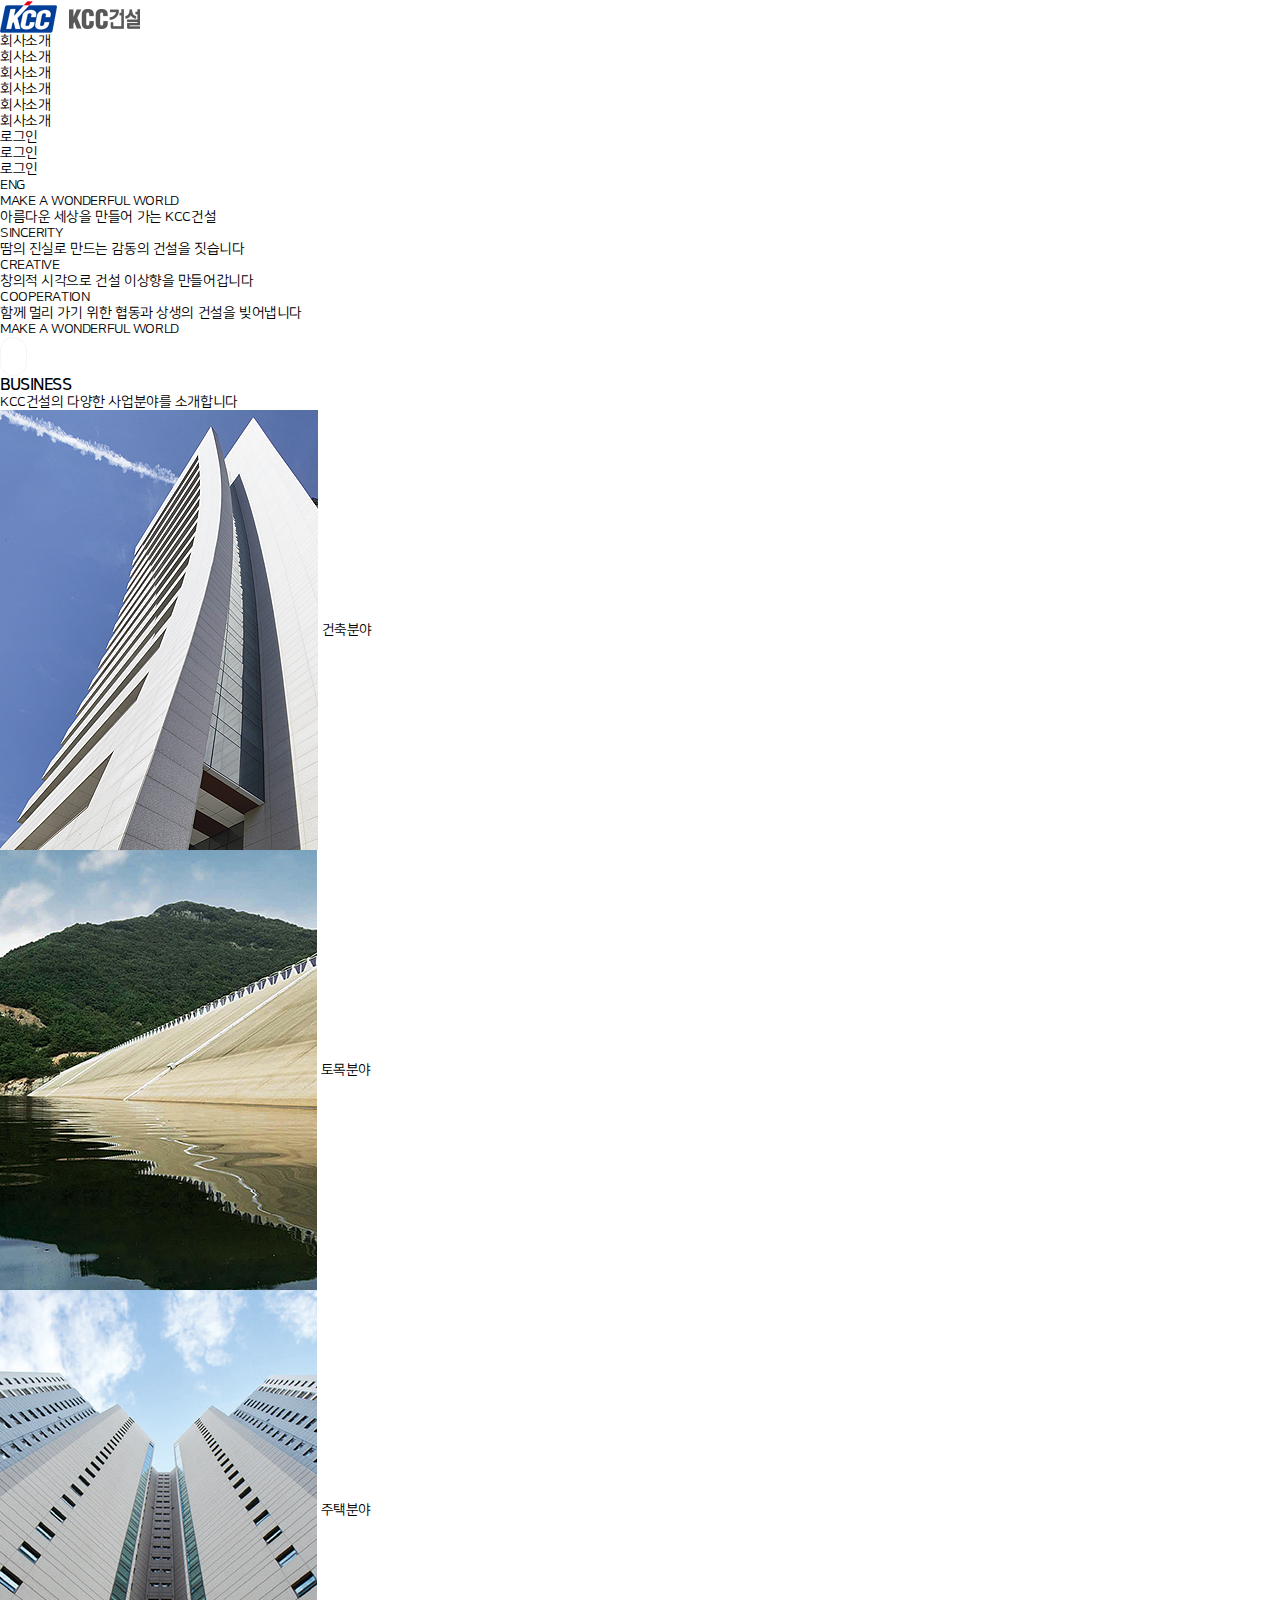
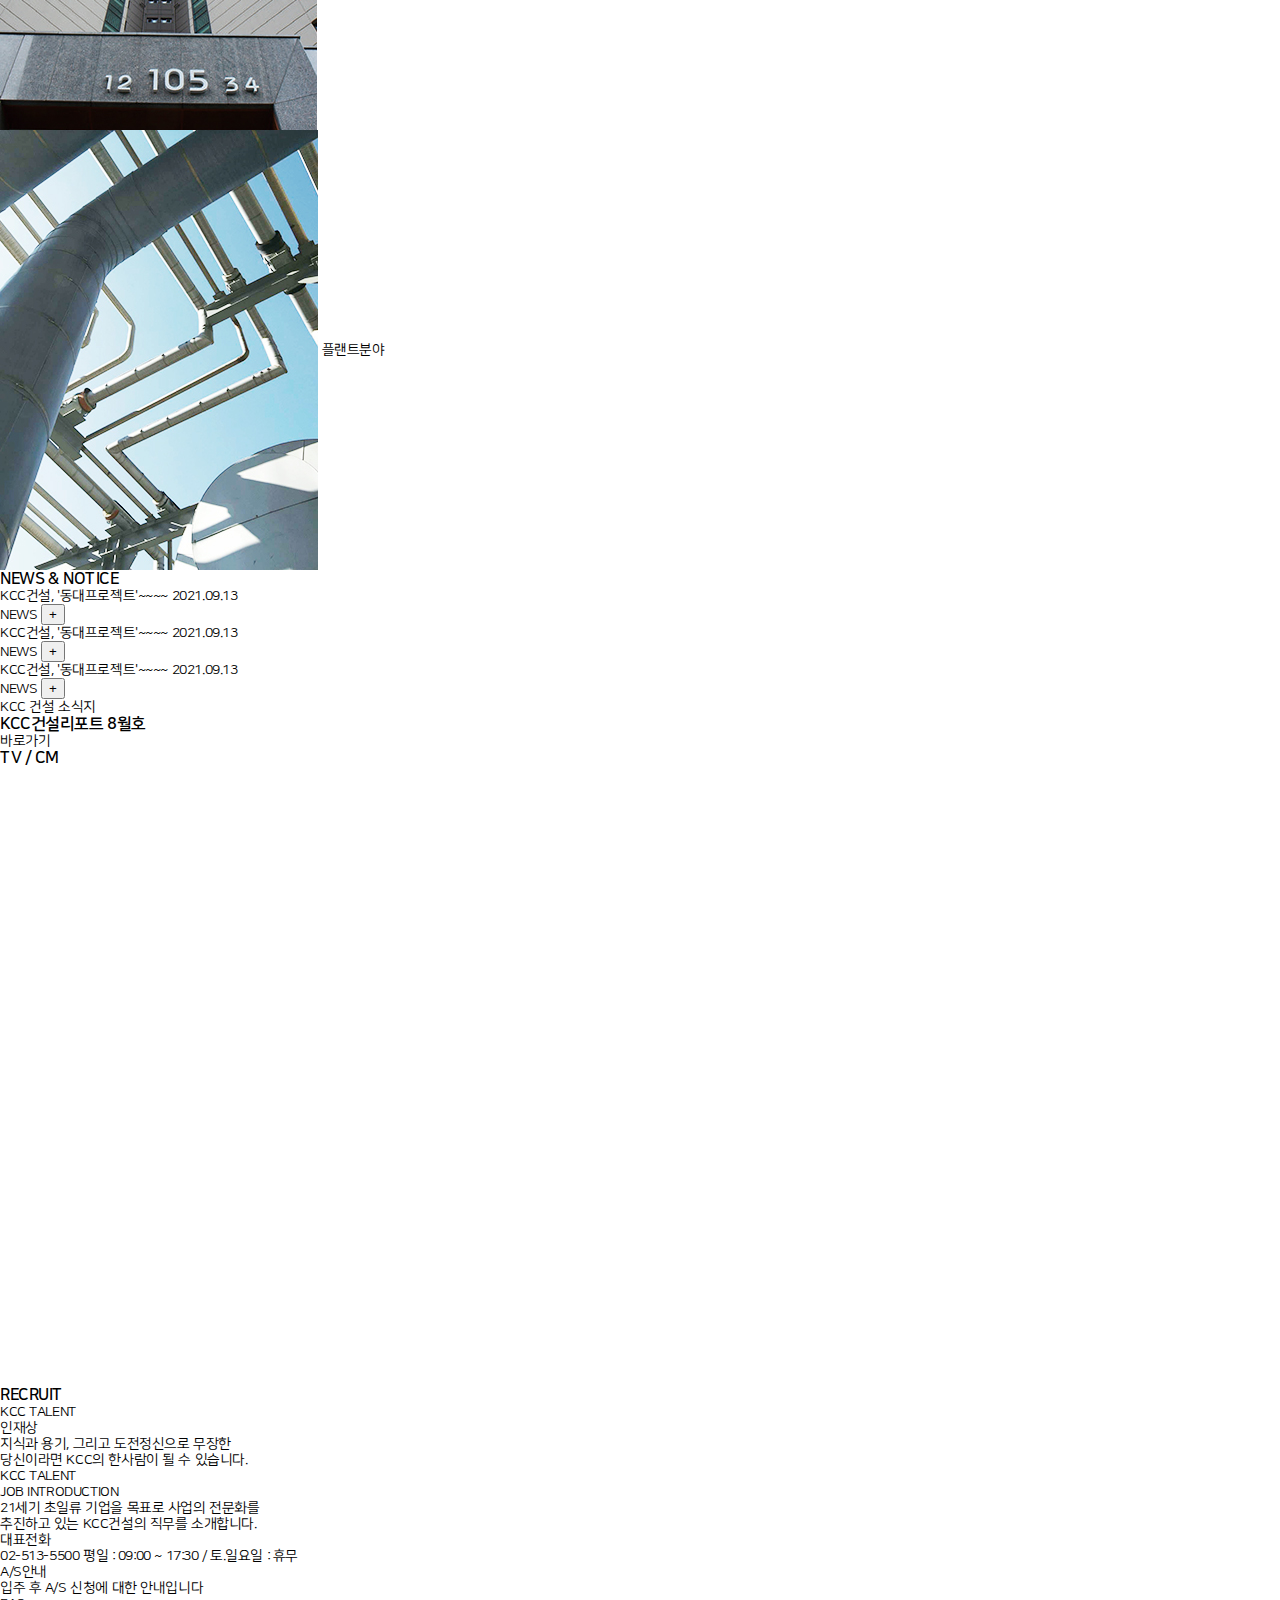
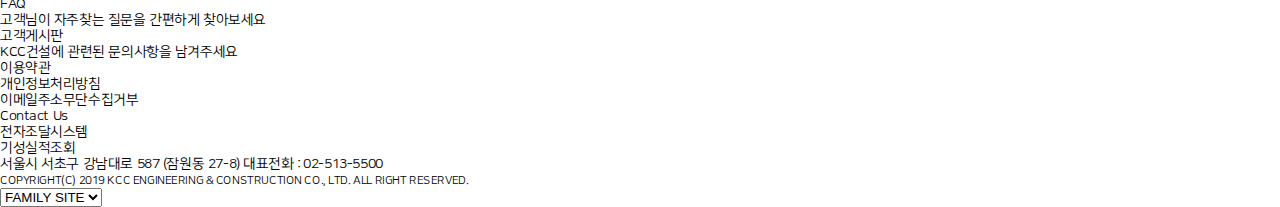
==== kcc/index.html @ a0e93f64 "KCC" ====
<!DOCTYPE html>
<html lang="ko">
  <head>
    <meta charset="utf-8" />
    <meta http-equiv="X-UA-Compatible" content="IE=edge" />
    <meta name="viewport" content="width=device-width, initial-scale=1, viewport-fit=cover" />
    <meta name="apple-mobile-web-app-title" content="KCC건설" />
    <title>KCC건설</title>
    <meta name="description" content="건설 전문업체, 건축, 토목, 아파트, 주택 시공, SOC, 스위첸 분양 안내." />
    <link rel="shortcut icon" type="image/x-icon" href="./favicon.ico" />
    <link rel="stylesheet" href="fa/css/all.min.css" />
    <link rel="stylesheet" href="css/web-font.css" />
    <link rel="stylesheet" href="css/style-pc.css" media="screen and (min-width: 850.1px)" />
    <link rel="stylesheet" href="css/style-m.css" media="screen and (max-width: 850.0px)" />
    <script src="js/jquery-3.6.0.min.js"></script>
    <script src="js/dino-common.js"></script>
  </head>
  <body class="main">
   <div id="wrapper">
     <a href="#main" class="skip-nav">본문 바로가기</a>

     <!-- HEADER -->
     <header id="header">
       <h1>
         <a href="javascript:void(0)">
           <img src="./img/logo.png" alt="KCC건설" />
           <img src="./img/logo-white.png" alt="KCC건설" />
          </a>
        </h1>

        <!-- NAV -->
        <nav>
          <h2 class="ir-hidden">메인메뉴</h2>
          <ul class="main-manu">
            <li><a href="javascript:void(0)">회사소개</a></li>
            <li><a href="javascript:void(0)">회사소개</a></li>
            <li><a href="javascript:void(0)">회사소개</a></li>
            <li><a href="javascript:void(0)">회사소개</a></li>
            <li><a href="javascript:void(0)">회사소개</a></li>
            <li><a href="javascript:void(0)">회사소개</a></li>
          </ul>
        </nav>

        <h2 class="ir-hidden">서브메뉴</h2>
        <ul class="sub-menu">
          <li><a href="javascript:void(0)">로그인</a></li>
          <li><a href="javascript:void(0)">로그인</a></li>
          <li><a href="javascript:void(0)">로그인</a></li>
          <li class="eng"><a href="javascript:void(0)">ENG</a></li>
        </ul>
     </header>

     <!-- MAIN -->
     <main id="main">

      <section id="banner">
        <h2 class="ir-hidden">배너영역</h2>

          <div class="swiper-container">
            <div class="swiper-wrapper">
              <div class="swiper-slide">
                <div class="inner">
                  <div class="banner__title">MAKE A WONDERFUL WORLD</div>
                  <p class="banner__description">아름다운 세상을 만들어 가는
                    KCC건설</p>
                </div>
              </div>
              <div class="swiper-slide">
                <div class="inner">
                  <div class="banner__title">SINCERITY</div>
                  <p class="banner__description">땀의 진실로 만드는
                    감동의 건설을 짓습니다
                    </p>
                </div>
              </div>
              <div class="swiper-slide">
                <div class="inner">
                  <div class="banner__title">CREATIVE</div>
                  <p class="banner__description">창의적 시각으로
                    건설 이상향을 만들어갑니다
                    </p>
                </div>
              </div>
              <div class="swiper-slide">
                <div class="inner">
                  <div class="banner__title">COOPERATION</div>
                  <p class="banner__description">함께 멀리 가기 위한
                    협동과 상생의 건설을 빚어냅니다</p>
                </div>
              </div>
            </div>
          </div>

          <div class="controls">
            <div class="banner__title">MAKE A WONDERFUL WORLD</div>
            <div class="scroll">
              <img src="./img/icon-scroll.png" alt="scroll" />
            </div>
            <div class="prev"></div>
            <div class="pause"></div>
            <div class="next"></div>
            <div class="pagenation"></div>
          </div>
      </section>

      <!-- BUSINESS -->
      <section id="business">
        <h2 class="ir-hidden">사업분야 안내</h2>
        <div class="inner">

          <h3 class="title">BUSINESS</h3>
          <p class="description">KCC건설의 다양한 사업분야를 소개합니다</p>

          <ul class="business__menu">
            <li>
              <a href="javascript:void(0)"></a>
              <img src="./img/main-business-01.jpg" alt="" />
              <span>건축분야</span>
            </li>
            <li>
              <a href="javascript:void(0)"></a>
              <img src="./img/main-business-02.jpg" alt="" />
              <span>토목분야</span>
            </li>
            <li>
              <a href="javascript:void(0)"></a>
              <img src="./img/main-business-03.jpg" alt="" />
              <span>주택분야</span>
            </li>
            <li>
              <a href="javascript:void(0)"></a>
              <img src="./img/main-business-04.jpg" alt="" />
              <span>플랜트분야</span>
            </li>
          </ul>

        </div>
      </section>

      <!-- NOTICE -->
      <section id="notice">
        <h2 class="ir-hidden">공지사항</h2>
        <div class="inner">

          <h3 class="title">NEWS &amp; NOTICE</h3>
          <ul>
            <li>
              <a href="javascript:void(0)">
                <div class="left">
                  KCC건설, '동대프로젝트'~~~~
                  <span class="date">2021.09.13</span>
                </div>
                <div class="right">
                  <span>NEWS</span>
                  <button>+</button>
                </div>
              </a>
            </li>
            <li>
              <a href="javascript:void(0)">
                <div class="left">
                  KCC건설, '동대프로젝트'~~~~
                  <span class="date">2021.09.13</span>
                </div>
                <div class="right">
                  <span>NEWS</span>
                  <button>+</button>
                </div>
              </a>
            </li>
            <li>
              <a href="javascript:void(0)">
                <div class="left">
                  KCC건설, '동대프로젝트'~~~~
                  <span class="date">2021.09.13</span>
                </div>
                <div class="right">
                  <span>NEWS</span>
                  <button>+</button>
                </div>
              </a>
            </li>
          </ul>

        </div>
      </section>

      <!-- NEWSLETTER -->
      <section id="news-letter">
        <h2 class="ir-hidden">KCC건설 소식지</h2>
        <div class="inner">

          <div class="mark">KCC 건설 소식지</div>
          <h3 class="title">KCC건설리포트 8월호</h3>
          <a href="javascript:void(0)" class="btn">바로가기</a>

        </div>
      </section>

      <!-- YOUTUBE PLAYER -->
      <section id="youtube">
        <h2 class="ir-hidden">유투브 재생영역</h2>
        <div class="inner">

          <h3 class="title">TV / CM</h3>
          <div class="youtube__area">
            <iframe width="1150" height="615" src="https://www.youtube.com/embed/GQyYgEDKV5U" title="YouTube video player" frameborder="0" allow="accelerometer; autoplay; clipboard-write; encrypted-media; gyroscope; picture-in-picture" allowfullscreen></iframe>
          </div>
          
        </div>
      </section>

      <!-- RECRUIT -->
      <section id="recruit">
        <h2 class="ir-hidden">채용정보</h2>
        <div class="inner">

          <h3 class="title">RECRUIT</h3>
          <div class="talent">
            <div class="text-group">
              <div class="mark">
                KCC TALENT
              </div>
              <div class="title">
                <em>인재상</em>
              </div>
              <p class="description">
                지식과 용기, 그리고 도전정신으로 무장한<br />
                당신이라면 KCC의 한사람이 될 수 있습니다.
              </p>
            </div>
          </div>
          <div class="job-introdction">
            <div class="text-group">
              <div class="mark">
                KCC TALENT
              </div>
              <div class="title">
                <em>JOB INTRODUCTION</em>
              </div>
              <p class="직무소개">
                21세기 초일류 기업을 목표로 사업의 전문화를<br />
                추진하고 있는 KCC건설의 직무를 소개합니다.
              </p>
            </div>
          </div>

        </div>
      </section>

      <!-- INFO -->
      <section id="info">
        <h2 class="ir-hidden">KCC 정보</h2>
        <div class="inner">

          <ul class="info-menu">
            <li>
              <a href="javascript:void(0)">
                <div class="left">
                 <span>대표전화</span>
                </div>
                <div class="right">
                  <span><em>02-513-5500</em></span>
                  <span>평일 : 09:00 ~ 17:30 / 토.일요일 : 휴무</span>
                </div>
              </a>
            </li>
            <li>
              <a href="javascript:void(0)">
                <div class="left">
                 <span>A/S안내</span>
                </div>
                <div class="right">
                  <span>입주 후 A/S 신청에 대한 안내입니다</span>
                </div>
              </a>
            </li>
            <li>
              <a href="javascript:void(0)">
                <div class="left">
                 <span>FAQ</span>
                </div>
                <div class="right">
                  <span>고객님이 자주찾는 질문을 간편하게 찾아보세요</span>
                </div>
              </a>
            </li>
            <li>
              <a href="javascript:void(0)">
                <div class="left">
                 <span>고객게시판</span>
                </div>
                <div class="right">
                  <span>KCC건설에 관련된 문의사항을 남겨주세요</span>
                </div>
              </a>
            </li>
          </ul>
          
        </div>
      </section>
     </main>

     <!-- FOOTER -->
     <footer id="footer">
       <div class="inner">
         <ul class="footer-menu">
           <li><a href="javascript:void(0)">이용약관</a></li>
           <li><a href="javascript:void(0)">개인정보처리방침</a></li>
           <li><a href="javascript:void(0)">이메일주소무단수집거부</a></li>
           <li><a href="javascript:void(0)">Contact Us</a></li>
           <li><a href="javascript:void(0)">전자조달시스템</a></li>
           <li><a href="javascript:void(0)">기성실적조회</a></li>
         </ul>
         <address>서울시 서초구 강남대로 587 (잠원동 27-8) 대표전화 : 02-513-5500</address>
         <p class="copyright">
           <small>COPYRIGHT(C) 2019 KCC ENGINEERING & CONSTRUCTION CO., LTD. ALL RIGHT RESERVED.</small>
         </p>

         <select>
           <option selected>FAMILY SITE</option>
           <option>스위첸</option>
           <option>KCC</option>
         </select>
       </div>
     </footer>
   </div>




     <!-- #wrapper -->

<script>
'use strict';







</script>
  </body>
</html>
---- kcc/css/web-font.css ----
@charset "utf-8";

@font-face {
  font-family: 'NanumSquare';
  font-weight: 300;
  src: url(../font/NanumSquareL.woff) format('woff'),
       url(../font/NanumSquareL.ttf) format('truetype');
}

@font-face {
  font-family: 'NanumSquare';
  font-weight: 400;
  src: url(../font/NanumSquareR.woff) format('woff'),
       url(../font/NanumSquareR.ttf) format('truetype');
}

@font-face {
font-family: 'NanumSquare';
font-weight: 700;
src: url(../font/NanumSquareB.woff) format('woff'),
     url(../font/NanumSquareB.ttf) format('truetype');
}

@font-face {
font-family: 'NanumSquare';
font-weight: 800;
src: url(../font/NanumSquareEB.woff) format('woff'),
     url(../font/NanumSquareEB.ttf) format('truetype');
}
---- kcc/css/style-pc.css ----
@charset "utf-8";

/* reset */
html {-webkit-text-size-adjust: none; text-size-adjust: none;}
body {margin: 0;}
h1, h2, h3, h4, h5, h6, ul, ol, li, dl, dt, dd, p {margin: 0; padding: 0;}
h1, h2, h3, h4, h5, h6 {font-weight: 700;}
a {color: inherit; text-decoration: inherit;}
li {list-style: none;}
img {vertical-align: middle; max-width: 100%;}
address, em, i, cite {font-style: normal;}
table {border-collapse: collapse;}
table caption {overflow: hidden; width: 0; height: 0;}
i[class^="fa"] {position: relative; display: inline-block; vertical-align: middle; overflow: hidden;}
i[class^="fa"] span {position: absolute; left: -9999px;}
.ir-hidden {position: absolute; left: -9999px;}
.mobile {display: none !important;}
br.only-m {content: '';}
br.only-m::after {content: '\00a0';}


/* common */
body {
  font-family: 'NanumSquare', sans-serif;
  font-size: 14px;
  letter-spacing: -0.03em;
  color: #000;
}

#wrapper {}

.skip-nav {
  position: fixed;
  left: 0;
  top: -40px;
  width: 100%;
  line-height: 40px;
  text-align: center;
  background-color: rgba(0, 0, 0, .6);
  color: #fff;
  font-size: 16px;
  z-index: 9;
  transition: top .3s;
}

.skip-nav:focus {
  top: 0;
}




/* animation keyframes */
/*
@keyframes show-up {
  0% {transform: translate(0, 50px); opacity: 0;}
  100% {transform: translate(0, 0); opacity: 1;}
}
@keyframes btn-effect-right {
  0% {transform: translate(0, 0);}
  100% {transform: translate(5px, 0);}
}

#main-faq a.more:hover i {animation: btn-effect-right 0.3s ease 0s infinite alternate forwards;}
*/
---- kcc/css/style-m.css ----
@charset "utf-8";

/* reset */
html {-webkit-text-size-adjust: none; text-size-adjust: none;}
body {margin: 0;}
h1, h2, h3, h4, h5, h6, ul, ol, li, dl, dt, dd, p {margin: 0; padding: 0;}
h1, h2, h3, h4, h5, h6 {font-weight: 700;}
a {color: inherit; text-decoration: inherit;}
li {list-style: none;}
img {vertical-align: middle; max-width: 100%;}
address, em, i, cite {font-style: normal;}
table {border-collapse: collapse;}
table caption {overflow: hidden; width: 0; height: 0;}
i[class^="fa"] {position: relative; display: inline-block; vertical-align: middle; overflow: hidden;}
i[class^="fa"] span {position: absolute; left: -9999px;}
.ir-hidden {position: absolute; left: -9999px;}
.pc {display: none !important;}
br.only-pc {content: '';}
br.only-pc::after {content: '\00a0';}


/* common */
body {font-family: 'NanumSquare', sans-serif; font-size: 14px; color: #333333; background: #ffffff;}














/* animation keyframes */
/*
@keyframes show-up {
  0% {transform: translate(0, 50px); opacity: 0;}
  100% {transform: translate(0, 0); opacity: 1;}
}
@keyframes show-up2 {
  0% {transform: translate(-50%, 50px); opacity: 0;}
  100% {transform: translate(-50%, 0); opacity: 1;}
}
@keyframes btn-effect-right {
  0% {transform: translate(0, 0);}
  100% {transform: translate(5px, 0);}
}

#main-visual ul.slide li.on em {animation: show-up 1.5s ease-out 1s 1 normal forwards;}
*/
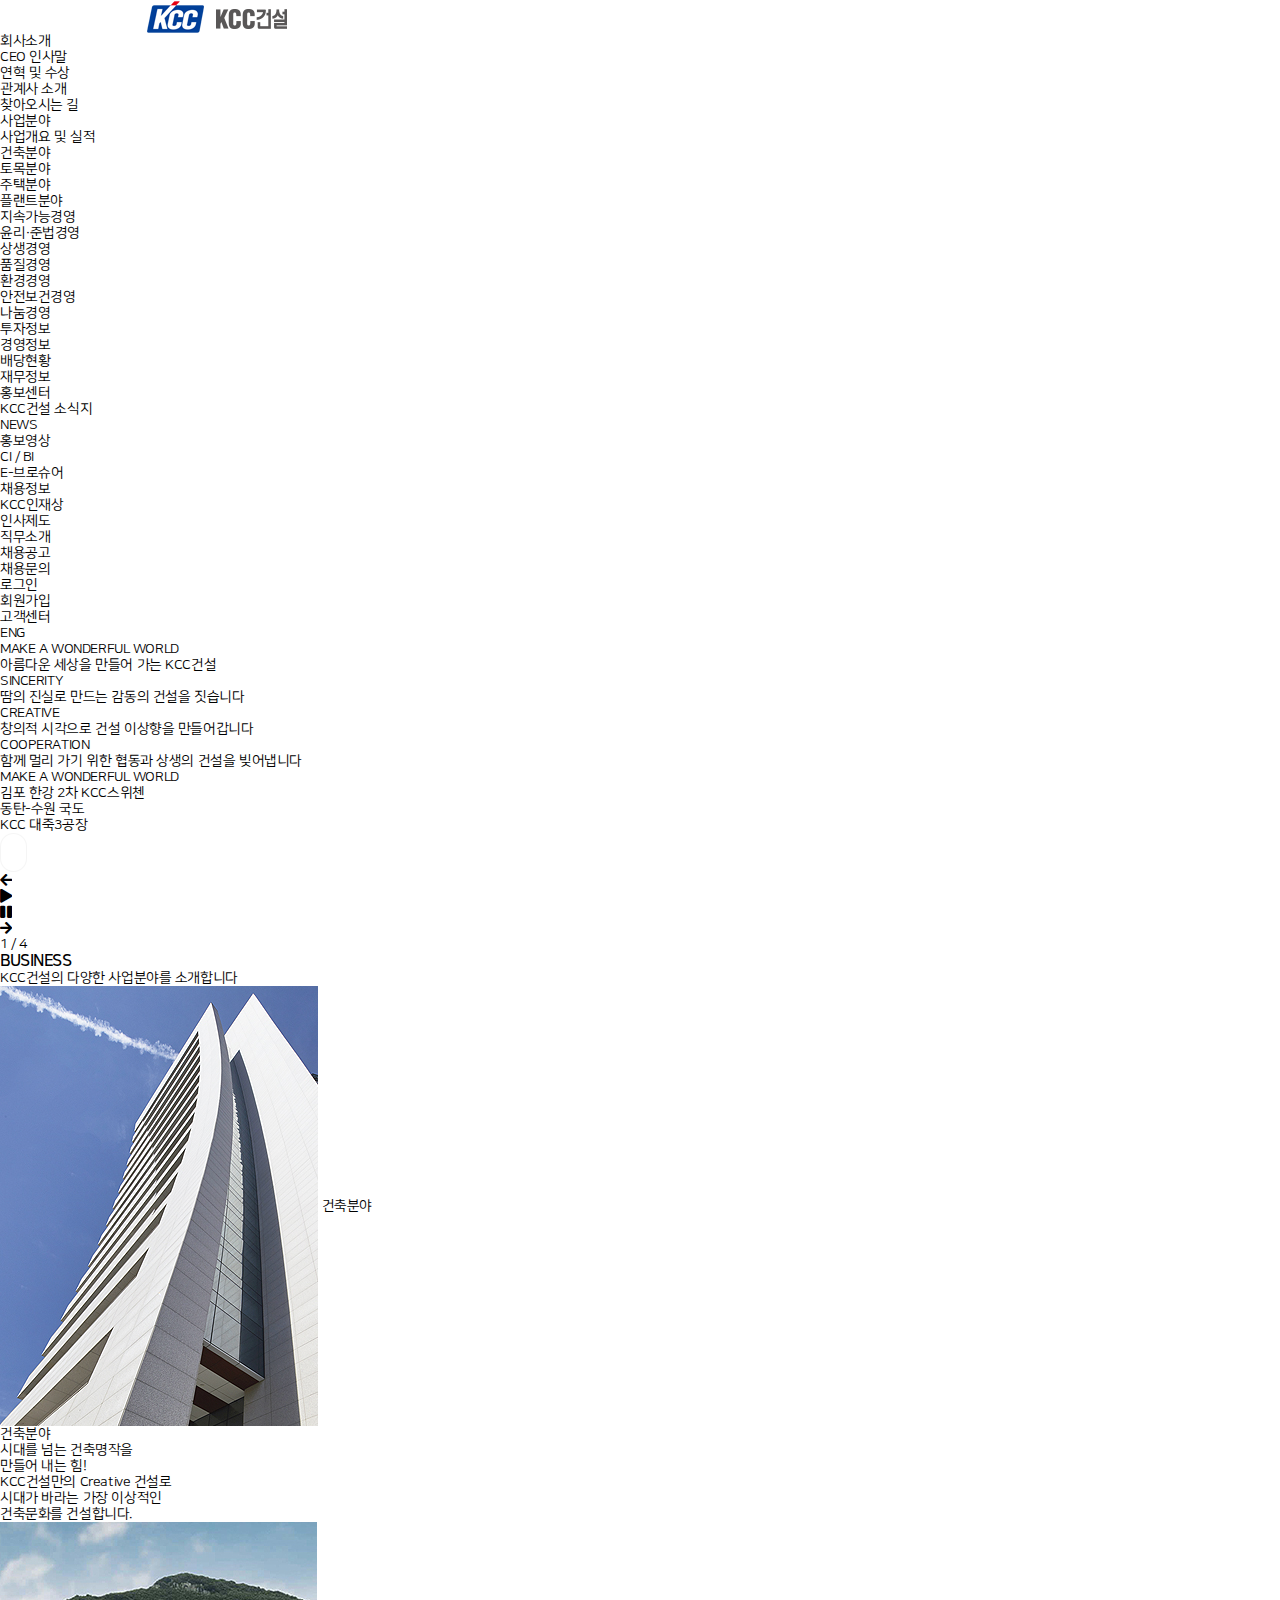
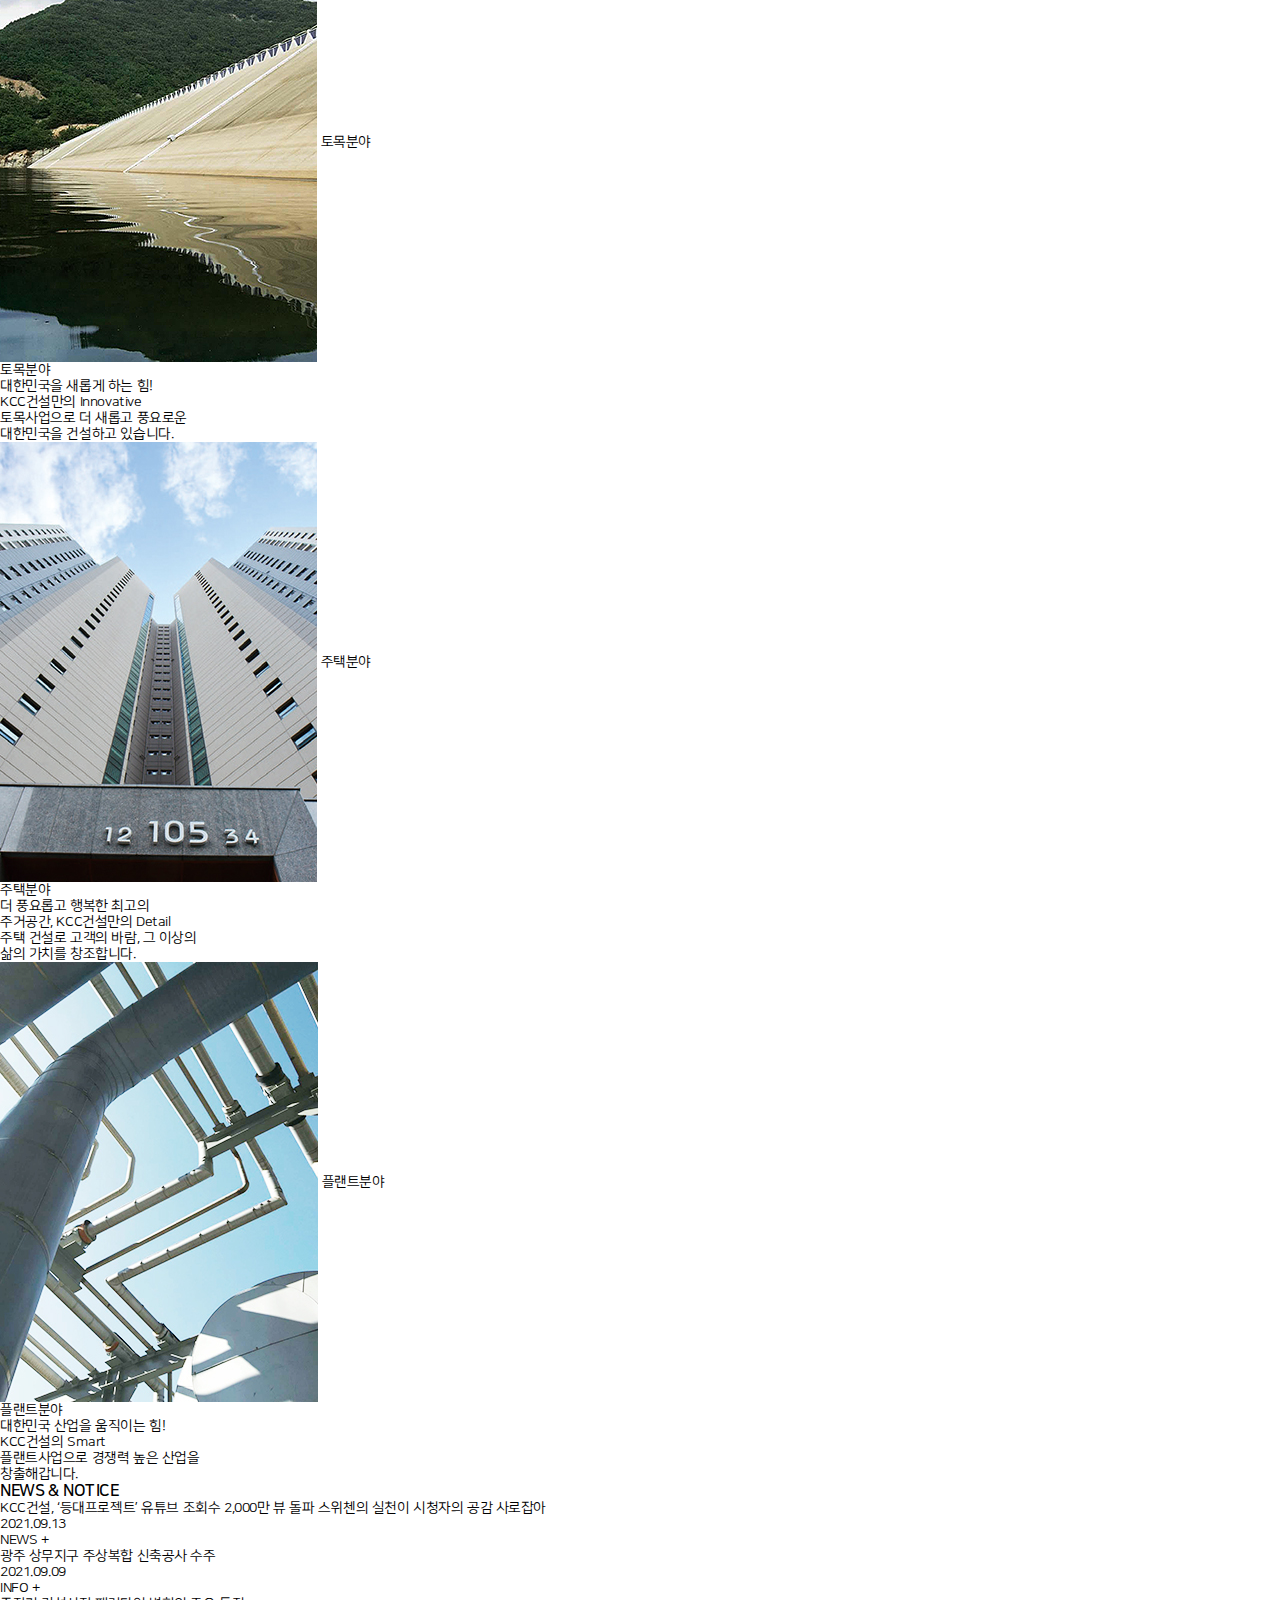
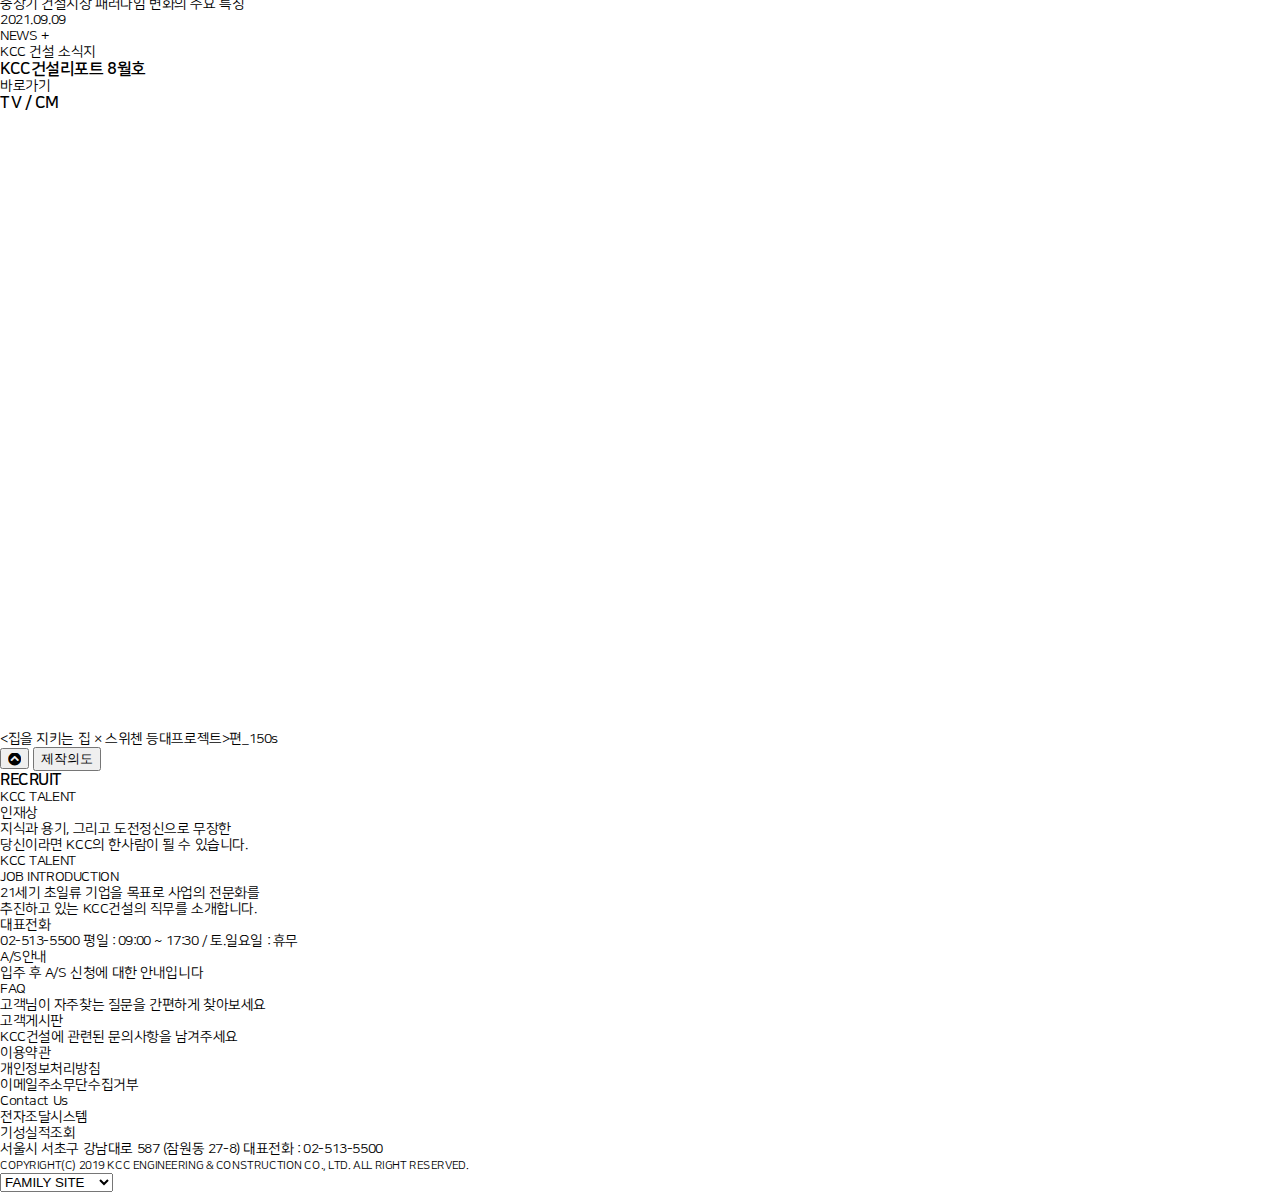
==== commit 42f8d0a6: "HTML" ====
--- a/kcc/index.html
+++ b/kcc/index.html
@@ -23,29 +23,81 @@
      <header id="header">
        <h1>
          <a href="javascript:void(0)">
+          <img src="./img/logo-white.png" alt="KCC건설" />
            <img src="./img/logo.png" alt="KCC건설" />
-           <img src="./img/logo-white.png" alt="KCC건설" />
           </a>
         </h1>
 
         <!-- NAV -->
         <nav>
           <h2 class="ir-hidden">메인메뉴</h2>
-          <ul class="main-manu">
-            <li><a href="javascript:void(0)">회사소개</a></li>
-            <li><a href="javascript:void(0)">회사소개</a></li>
-            <li><a href="javascript:void(0)">회사소개</a></li>
-            <li><a href="javascript:void(0)">회사소개</a></li>
-            <li><a href="javascript:void(0)">회사소개</a></li>
-            <li><a href="javascript:void(0)">회사소개</a></li>
+          <ul class="main-menu">
+            <li>
+              <a href="javascript:void(0)">회사소개</a>
+              <ul>
+                <li><a href="javascript:void(0)">CEO 인사말</a></li>
+                <li><a href="javascript:void(0)">연혁 및 수상</a></li>
+                <li><a href="javascript:void(0)">관계사 소개</a></li>
+                <li><a href="javascript:void(0)">찾아오시는 길</a></li>
+              </ul>
+            </li>
+            <li>
+              <a href="javascript:void(0)">사업분야</a>
+            <ul>
+              <li><a href="javascript:void(0)">사업개요 및 실적</a></li>
+              <li><a href="javascript:void(0)">건축분야</a></li>
+              <li><a href="javascript:void(0)">토목분야</a></li>
+              <li><a href="javascript:void(0)">주택분야</a></li>
+              <li><a href="javascript:void(0)">플랜트분야</a></li>
+            </ul>
+            </li>
+            <li>
+              <a href="javascript:void(0)">지속가능경영</a>
+              <ul>
+                <li><a href="javascript:void(0)">윤리·준법경영</a></li>
+                <li><a href="javascript:void(0)">상생경영</a></li>
+                <li><a href="javascript:void(0)">품질경영</a></li>
+                <li><a href="javascript:void(0)">환경경영</a></li>
+                <li><a href="javascript:void(0)">안전보건경영</a></li>
+                <li><a href="javascript:void(0)">나눔경영</a></li>
+              </ul>
+            </li>
+            <li>
+              <a href="javascript:void(0)">투자정보</a>
+            <ul>
+              <li><a href="javascript:void(0)">경영정보</a></li>
+              <li><a href="javascript:void(0)">배당현황</a></li>
+              <li><a href="javascript:void(0)">재무정보</a></li>
+            </ul>
+            </li>
+            <li>
+              <a href="javascript:void(0)">홍보센터</a>
+              <ul>
+                <li><a href="javascript:void(0)">KCC건설 소식지</a></li>
+                <li><a href="javascript:void(0)">NEWS</a></li>
+                <li><a href="javascript:void(0)">홍보영상</a></li>
+                <li><a href="javascript:void(0)">CI / BI</a></li>
+                <li><a href="javascript:void(0)">E-브로슈어</a></li>
+              </ul>
+            </li>
+            <li>
+              <a href="javascript:void(0)">채용정보</a>
+              <ul>
+                <li><a href="javascript:void(0)">KCC인재상</a></li>
+                <li><a href="javascript:void(0)">인사제도</a></li>
+                <li><a href="javascript:void(0)">직무소개</a></li>
+                <li><a href="javascript:void(0)">채용공고</a></li>
+                <li><a href="javascript:void(0)">채용문의</a></li>
+              </ul>
+            </li>
           </ul>
         </nav>
 
         <h2 class="ir-hidden">서브메뉴</h2>
         <ul class="sub-menu">
           <li><a href="javascript:void(0)">로그인</a></li>
-          <li><a href="javascript:void(0)">로그인</a></li>
-          <li><a href="javascript:void(0)">로그인</a></li>
+          <li><a href="javascript:void(0)">회원가입</a></li>
+          <li><a href="javascript:void(0)">고객센터</a></li>
           <li class="eng"><a href="javascript:void(0)">ENG</a></li>
         </ul>
      </header>
@@ -54,7 +106,7 @@
      <main id="main">
 
       <section id="banner">
-        <h2 class="ir-hidden">배너영역</h2>
+        <h2 class="ir-hidden">KCC 슬로건</h2>
 
           <div class="swiper-container">
             <div class="swiper-wrapper">
@@ -92,14 +144,30 @@
           </div>
 
           <div class="controls">
-            <div class="banner__title">MAKE A WONDERFUL WORLD</div>
-            <div class="scroll">
-              <img src="./img/icon-scroll.png" alt="scroll" />
-            </div>
-            <div class="prev"></div>
-            <div class="pause"></div>
-            <div class="next"></div>
-            <div class="pagenation"></div>
+            <ul class="banner__title">
+              <li class="active">MAKE A WONDERFUL WORLD</li>
+              <li>김포 한강 2차 KCC스위첸</li>
+              <li>동탄-수원 국도</li>
+              <li>KCC 대죽3공장</li>
+            </ul>
+            <a href="javascript:void(0)" class="scroll">
+              <img src="./img/icon-scroll.png" alt="Scroll Down" />
+            </a>
+            <div class="prev">
+              <i class="fas fa-arrow-left"><span>이전</span></i>
+            </div>
+            <div class="play">
+              <i class="fas fa-play"><span>시작</span></i>
+            </div>
+            <div class="pause">
+              <i class="fas fa-pause"><span>정지</span></i>
+            </div>
+            <div class="next">
+              <i class="fas fa-arrow-right"><span>다음</span></i>
+            </div>
+            <div class="pagenation">
+              <em>1</em> / <span>4</span>
+            </div>
           </div>
       </section>
 
@@ -115,22 +183,46 @@
             <li>
               <a href="javascript:void(0)"></a>
               <img src="./img/main-business-01.jpg" alt="" />
-              <span>건축분야</span>
+              <em>건축분야</em>
+              <div class="contents">
+                <div class="contents__title">건축분야</div>
+                <p class="contents__description">
+                  시대를 넘는 건축명작을<br />만들어 내는 힘!<br />KCC건설만의 Creative 건설로<br />시대가 바라는 가장 이상적인<br />건축문화를 건설합니다.
+                </p>
+              </div>
             </li>
             <li>
               <a href="javascript:void(0)"></a>
               <img src="./img/main-business-02.jpg" alt="" />
-              <span>토목분야</span>
+              <em>토목분야</em>
+              <div class="contents">
+                <div class="contents__title">토목분야</div>
+                <p class="contents__description">
+                  대한민국을 새롭게 하는 힘!<br />KCC건설만의 Innovative<br />토목사업으로 더 새롭고 풍요로운<br />대한민국을 건설하고 있습니다.
+                </p>
+              </div>
             </li>
             <li>
               <a href="javascript:void(0)"></a>
               <img src="./img/main-business-03.jpg" alt="" />
-              <span>주택분야</span>
+              <em>주택분야</em>
+              <div class="contents">
+                <div class="contents__title">주택분야</div>
+                <p class="contents__description">
+                  더 풍요롭고 행복한 최고의<br />주거공간, KCC건설만의 Detail<br />주택 건설로 고객의 바람, 그 이상의<br />삶의 가치를 창조합니다.
+                </p>
+              </div>
             </li>
             <li>
               <a href="javascript:void(0)"></a>
               <img src="./img/main-business-04.jpg" alt="" />
-              <span>플랜트분야</span>
+              <em>플랜트분야</em>
+              <div class="contents">
+                <div class="contents__title">플랜트분야</div>
+                <p class="contents__description">
+                  대한민국 산업을 움직이는 힘!<br />KCC건설의 Smart<br />플랜트사업으로 경쟁력 높은 산업을<br />창출해갑니다.
+                </p>
+              </div>
             </li>
           </ul>
 
@@ -143,40 +235,46 @@
         <div class="inner">
 
           <h3 class="title">NEWS &amp; NOTICE</h3>
-          <ul>
-            <li>
-              <a href="javascript:void(0)">
-                <div class="left">
-                  KCC건설, '동대프로젝트'~~~~
+          <ul class="notice__menu">
+            <li>
+              <a href="javascript:void(0)">
+                <div class="left">
+                  <div class="title">
+                    KCC건설, ‘등대프로젝트’ 유튜브 조회수 2,000만 뷰 돌파 스위첸의 실천이 시청자의 공감 사로잡아
+                  </div>
                   <span class="date">2021.09.13</span>
                 </div>
                 <div class="right">
                   <span>NEWS</span>
-                  <button>+</button>
-                </div>
-              </a>
-            </li>
-            <li>
-              <a href="javascript:void(0)">
-                <div class="left">
-                  KCC건설, '동대프로젝트'~~~~
-                  <span class="date">2021.09.13</span>
+                  <a href="javascript:void(0)" class="btn">+</a>
+                </div>
+              </a>
+            </li>
+            <li>
+              <a href="javascript:void(0)">
+                <div class="left">
+                  <div class="title">
+                    광주 상무지구 주상복합 신축공사 수주
+                  </div>
+                  <span class="date">2021.09.09</span>
+                </div>
+                <div class="right">
+                  <span>INFO</span>
+                  <a href="javascript:void(0)" class="btn">+</a>
+                </div>
+              </a>
+            </li>
+            <li>
+              <a href="javascript:void(0)">
+                <div class="left">
+                  <div class="title">
+                    중장기 건설시장 패러다임 변화의 주요 특징
+                  </div>
+                  <span class="date">2021.09.09</span>
                 </div>
                 <div class="right">
                   <span>NEWS</span>
-                  <button>+</button>
-                </div>
-              </a>
-            </li>
-            <li>
-              <a href="javascript:void(0)">
-                <div class="left">
-                  KCC건설, '동대프로젝트'~~~~
-                  <span class="date">2021.09.13</span>
-                </div>
-                <div class="right">
-                  <span>NEWS</span>
-                  <button>+</button>
+                  <a href="javascript:void(0)" class="btn">+</a>
                 </div>
               </a>
             </li>
@@ -204,9 +302,23 @@
 
           <h3 class="title">TV / CM</h3>
           <div class="youtube__area">
-            <iframe width="1150" height="615" src="https://www.youtube.com/embed/GQyYgEDKV5U" title="YouTube video player" frameborder="0" allow="accelerometer; autoplay; clipboard-write; encrypted-media; gyroscope; picture-in-picture" allowfullscreen></iframe>
-          </div>
-          
+            <iframe width="1150" height="615" src="https://www.youtube.com/embed/GQyYgEDKV5U"
+              title="YouTube video player" frameborder="0"
+              allow="accelerometer; autoplay; clipboard-write; encrypted-media; gyroscope; picture-in-picture"
+              allowfullscreen></iframe>
+          </div>
+          <p class="youtube__title">
+            &lt;집을 지키는 집 × 스위첸 등대프로젝트&gt;편_150s
+          </p>
+          <div class="btn-group">
+            <button class="btn">
+              <i class="fas fa-chevron-circle-up"></i>
+            </button>
+            <button class="btn">
+              제작의도
+            </button>
+          </div>
+
         </div>
       </section>
 
@@ -304,7 +416,7 @@
      <!-- FOOTER -->
      <footer id="footer">
        <div class="inner">
-         <ul class="footer-menu">
+         <ul class="footer__menu">
            <li><a href="javascript:void(0)">이용약관</a></li>
            <li><a href="javascript:void(0)">개인정보처리방침</a></li>
            <li><a href="javascript:void(0)">이메일주소무단수집거부</a></li>
@@ -321,6 +433,11 @@
            <option selected>FAMILY SITE</option>
            <option>스위첸</option>
            <option>KCC</option>
+           <option>KCC 글라스</option>
+           <option>KCC 실리콘</option>
+           <option>홈씨씨인테리어</option>
+           <option>이지스농구단</option>
+           <option>금강레저</option>
          </select>
        </div>
      </footer>
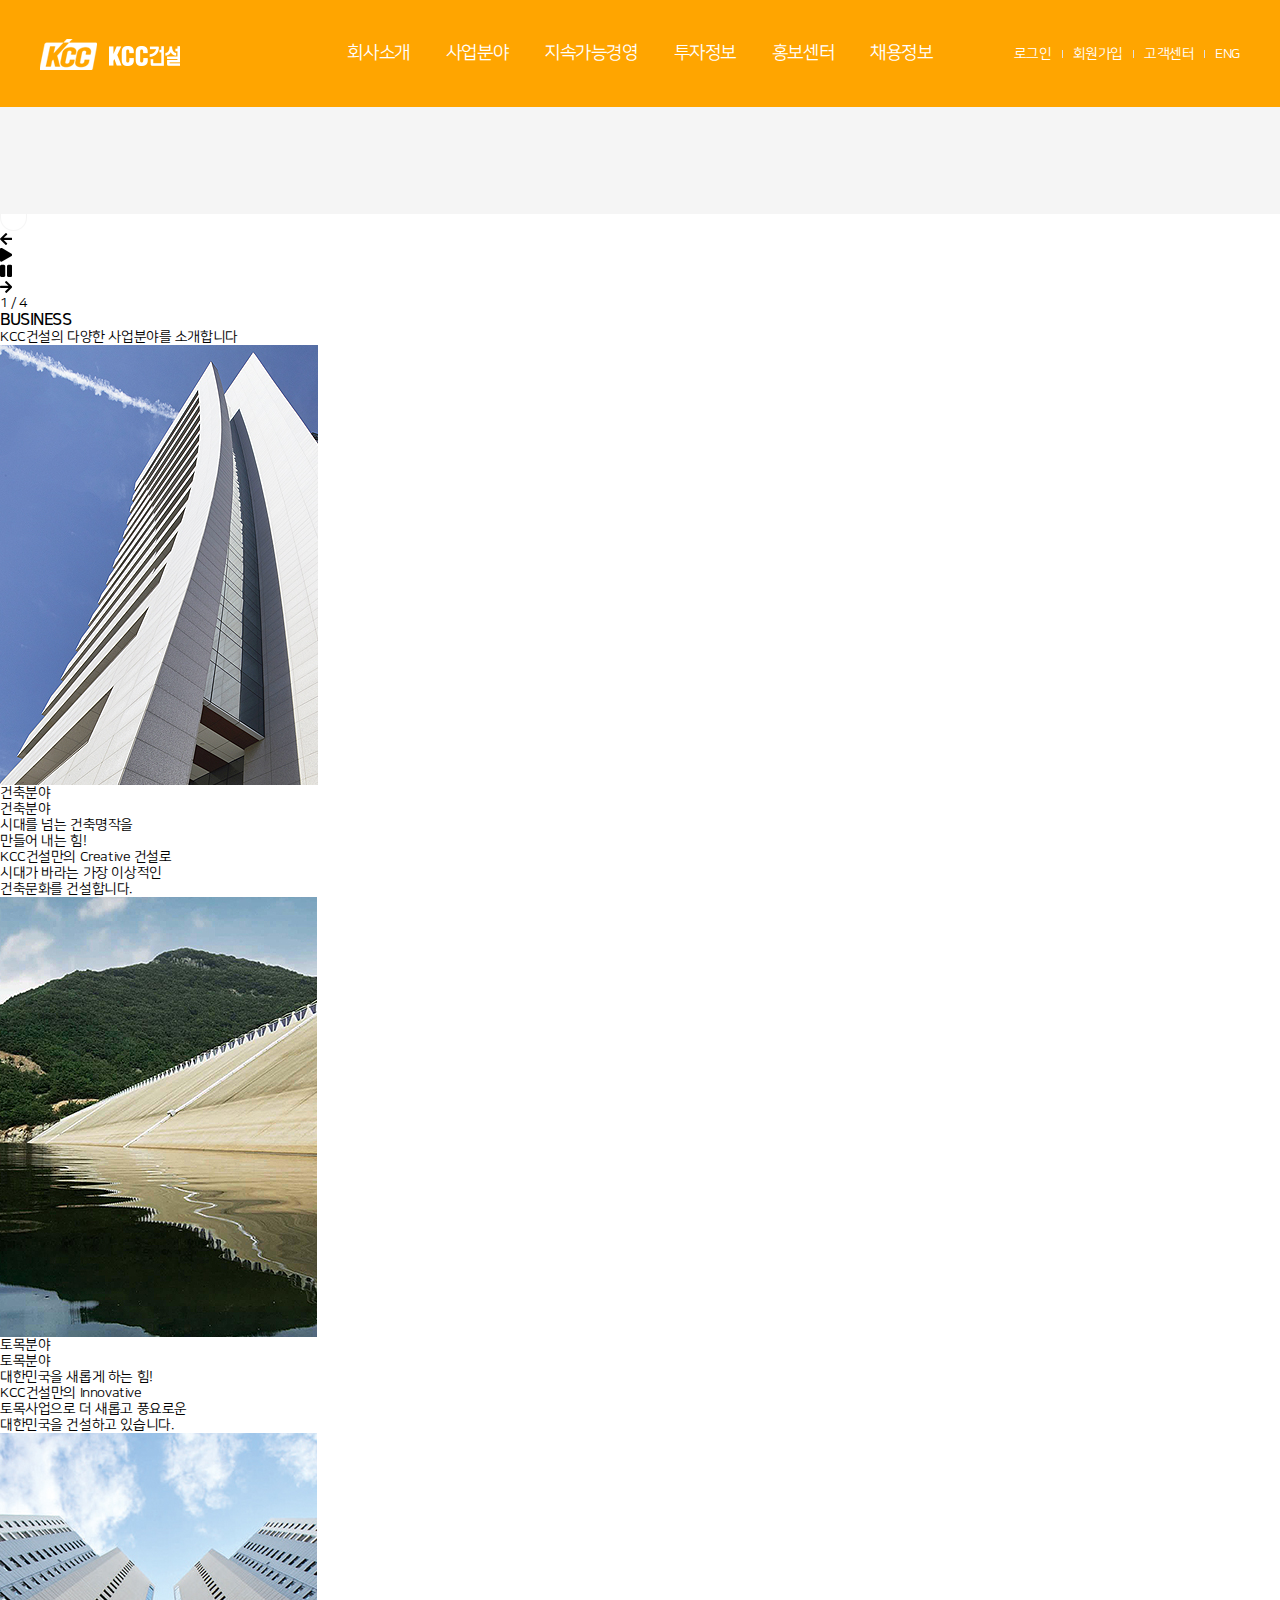
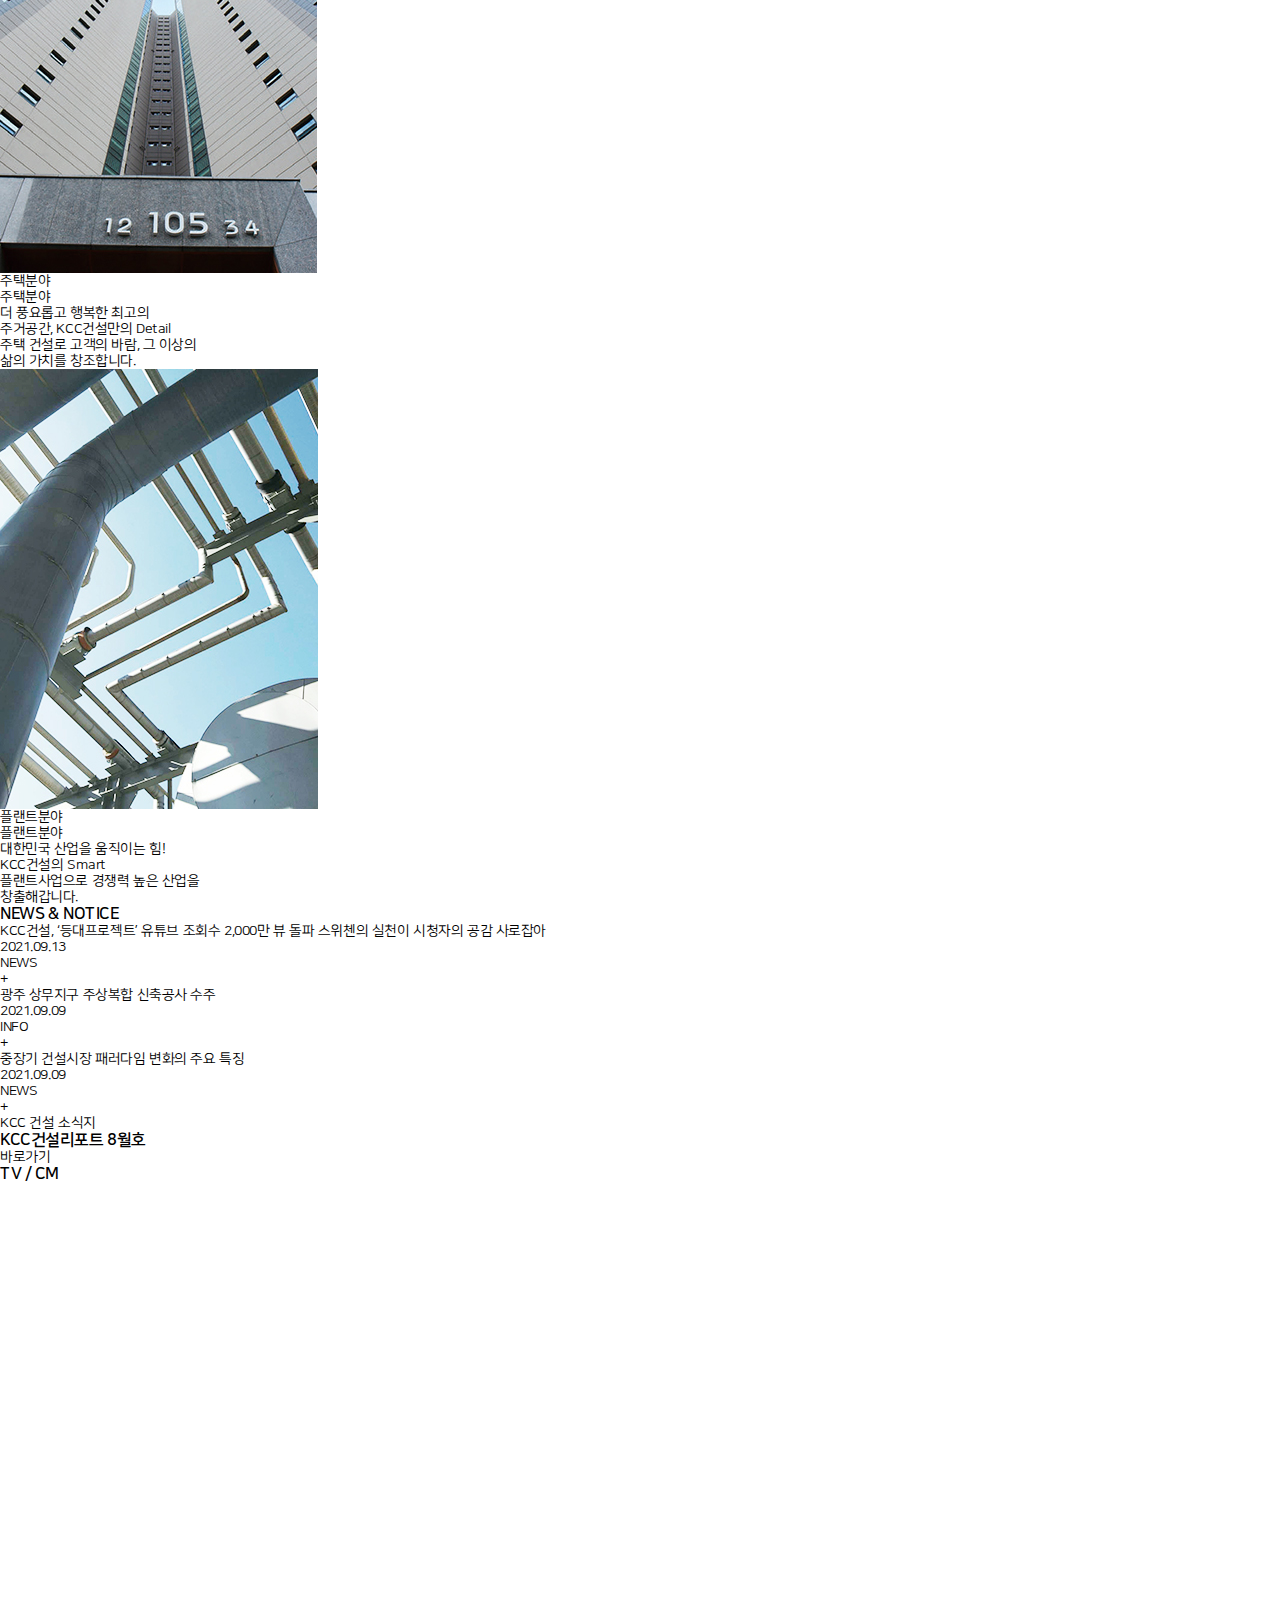
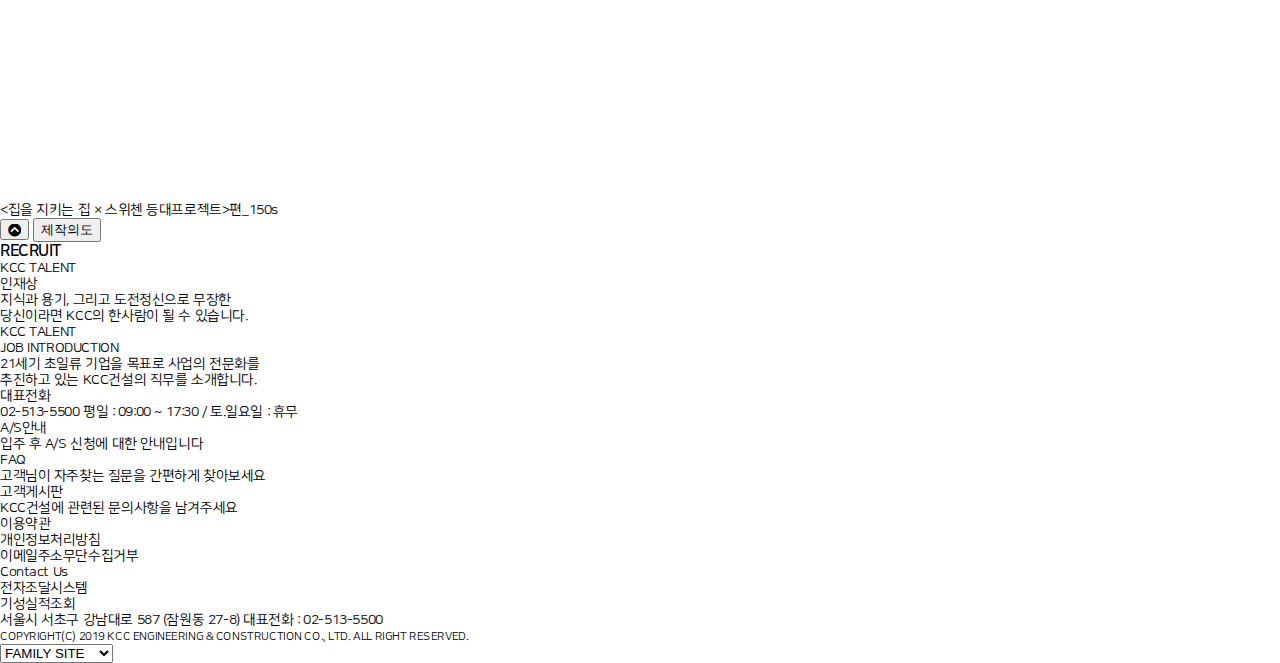
==== commit aba0f098: "JS" ====
--- a/kcc/index.html
+++ b/kcc/index.html
@@ -12,6 +12,7 @@
     <link rel="stylesheet" href="css/web-font.css" />
     <link rel="stylesheet" href="css/style-pc.css" media="screen and (min-width: 850.1px)" />
     <link rel="stylesheet" href="css/style-m.css" media="screen and (max-width: 850.0px)" />
+    <script defer src="./js/main.js"></script>
     <script src="js/jquery-3.6.0.min.js"></script>
     <script src="js/dino-common.js"></script>
   </head>
@@ -451,10 +452,32 @@
 <script>
 'use strict';
 
-
-
-
-
+$('ul.main-menu > li > a').on('mouseenter focus', function() {
+  $('ul.main-menu > li > ul').css({'display': 'none'});
+  $(this).next().css({'display': 'block'});
+  $('#header').addClass('white open');
+});
+
+$('#header').on('mouseleave', function() {
+  $('ul.main-menu > li > ul').css({'display': 'none'});
+  $('#header').removeClass('open');
+  checkScroll();
+});
+
+
+checkScroll();
+$(window).on('scroll', function() {
+  checkScroll();
+});
+
+function checkScroll() {
+  var scrollAmt = $(document).scrollTop();
+  if (scrollAmt > 200) {
+    $('#header').addClass('white');
+  } else {
+    $('#header').removeClass('white');
+  }
+}
 
 
 </script>
--- a/kcc/css/style-pc.css
+++ b/kcc/css/style-pc.css
@@ -5,9 +5,9 @@
 body {margin: 0;}
 h1, h2, h3, h4, h5, h6, ul, ol, li, dl, dt, dd, p {margin: 0; padding: 0;}
 h1, h2, h3, h4, h5, h6 {font-weight: 700;}
-a {color: inherit; text-decoration: inherit;}
+a {color: inherit; text-decoration: inherit; display: block;}
 li {list-style: none;}
-img {vertical-align: middle; max-width: 100%;}
+img {vertical-align: middle; max-width: 100%; display: block;}
 address, em, i, cite {font-style: normal;}
 table {border-collapse: collapse;}
 table caption {overflow: hidden; width: 0; height: 0;}
@@ -47,8 +47,169 @@
   top: 0;
 }
 
-
-
+/* HEADER */
+#header {
+  position: fixed;
+  left: 0;
+  top: 0;
+  width: 100%;
+  height: 107px;
+  background-color: orange;
+  color: #fff;
+}
+
+#header.active {
+  color: #000;
+  background-color: #fff;
+}
+
+#header::after {
+  content: '';
+  position: absolute;
+  left: 0;
+  top: 100%;
+  width: 100%;
+  height: inherit;
+  background: #f5f5f5;
+}
+
+#header h1 {
+  position: absolute;
+  left: 40px;
+  top: 50%;
+  transform: translateY(-50%);
+}
+
+#header.active h1 a img:first-child {
+  opacity: 0;
+}
+
+#header.active h1 a img:last-child {
+  opacity: 1;
+}
+
+#header h1 a img:first-child {
+  position: absolute;
+  left: 0;
+  top: 0;
+  opacity: 1;
+}
+
+#header h1 a img:last-child {
+  opacity: 0;
+}
+
+#header nav {
+  position: absolute;
+  left: 50%;
+  transform: translateX(-50%);
+  z-index: 1;
+}
+
+#header nav .main-menu {
+  overflow: hidden;
+}
+
+#header nav .main-menu > li {
+  float: left;
+  font-size: 18px;
+}
+
+#header nav .main-menu > li > a {
+  line-height: 107px;
+  padding: 0 18px;
+  position: relative;
+}
+
+#header nav .main-menu > li ul {
+  position: absolute;
+  top: 140px;
+  left: 0;
+  z-index: 1;
+  width: 100%;
+  text-align: center;
+  /* display: none; */
+}
+
+#header.active nav .main-menu > li ul {
+  display: block;
+}
+
+#header nav .main-menu > li ul > li {
+  display: inline-block;
+  color: #666;
+}
+
+#header .sub-menu {
+  position: absolute;
+  right: 40px;
+  top: 50%;
+  transform: translateY(-50%);
+}
+
+#header .sub-menu li {
+  float: left;
+  font-size: 14px;
+}
+
+#header .sub-menu li + li {
+  margin-left: 10px;
+}
+
+#header .sub-menu li + li::before {
+  content: '';
+  position: absolute;
+  top: 0;
+  bottom: 0;
+  margin: auto 0;
+  width: 1px;
+  height: 8px;
+  background-color: #e0e0e0;
+}
+
+#header .sub-menu li + li a {
+  padding-left: 11px;
+}
+
+#header.white {
+  color: #000000;
+  background: #ffffff;
+  border-bottom: 1px solid #e0e0e0;
+}
+
+#header.white h1 a img:first-child {
+  opacity: 0;
+}
+
+#header.white h1 a img+img {
+  opacity: 1;
+}
+
+#header.white #top-menu>li+li::before {
+  color: #000000;
+}
+
+#header.white #top-menu>li.box a {
+  border-color: #000000;
+}
+
+#header.open::after {
+  content: '';
+  position: absolute;
+  left: 0;
+  top: 100%;
+  width: 100%;
+  height: 100px;
+  background: #f5f5f5;
+}
+
+#header nav ul.main-menu>li>ul {
+  display: none;
+}
+
+#header nav ul.main-menu li ul.open {
+  display: block;
+}
 
 /* animation keyframes */
 /*
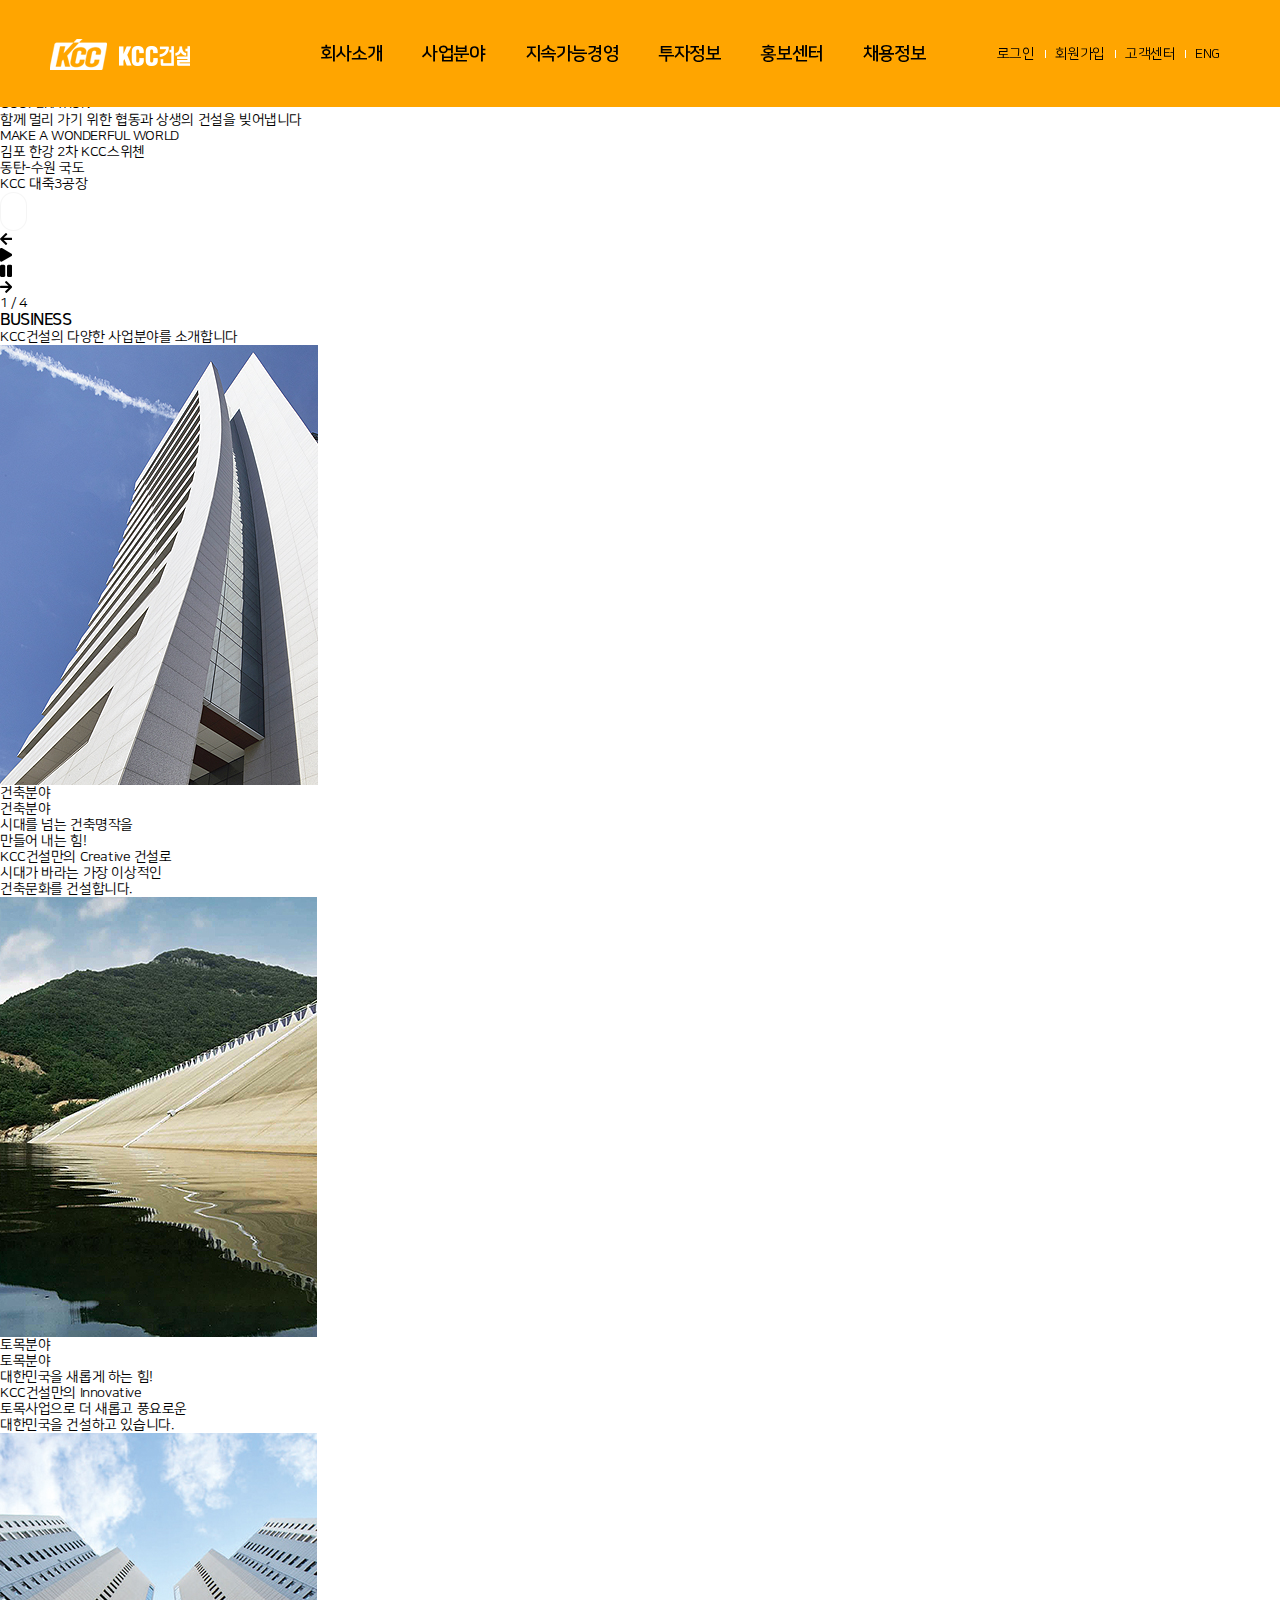
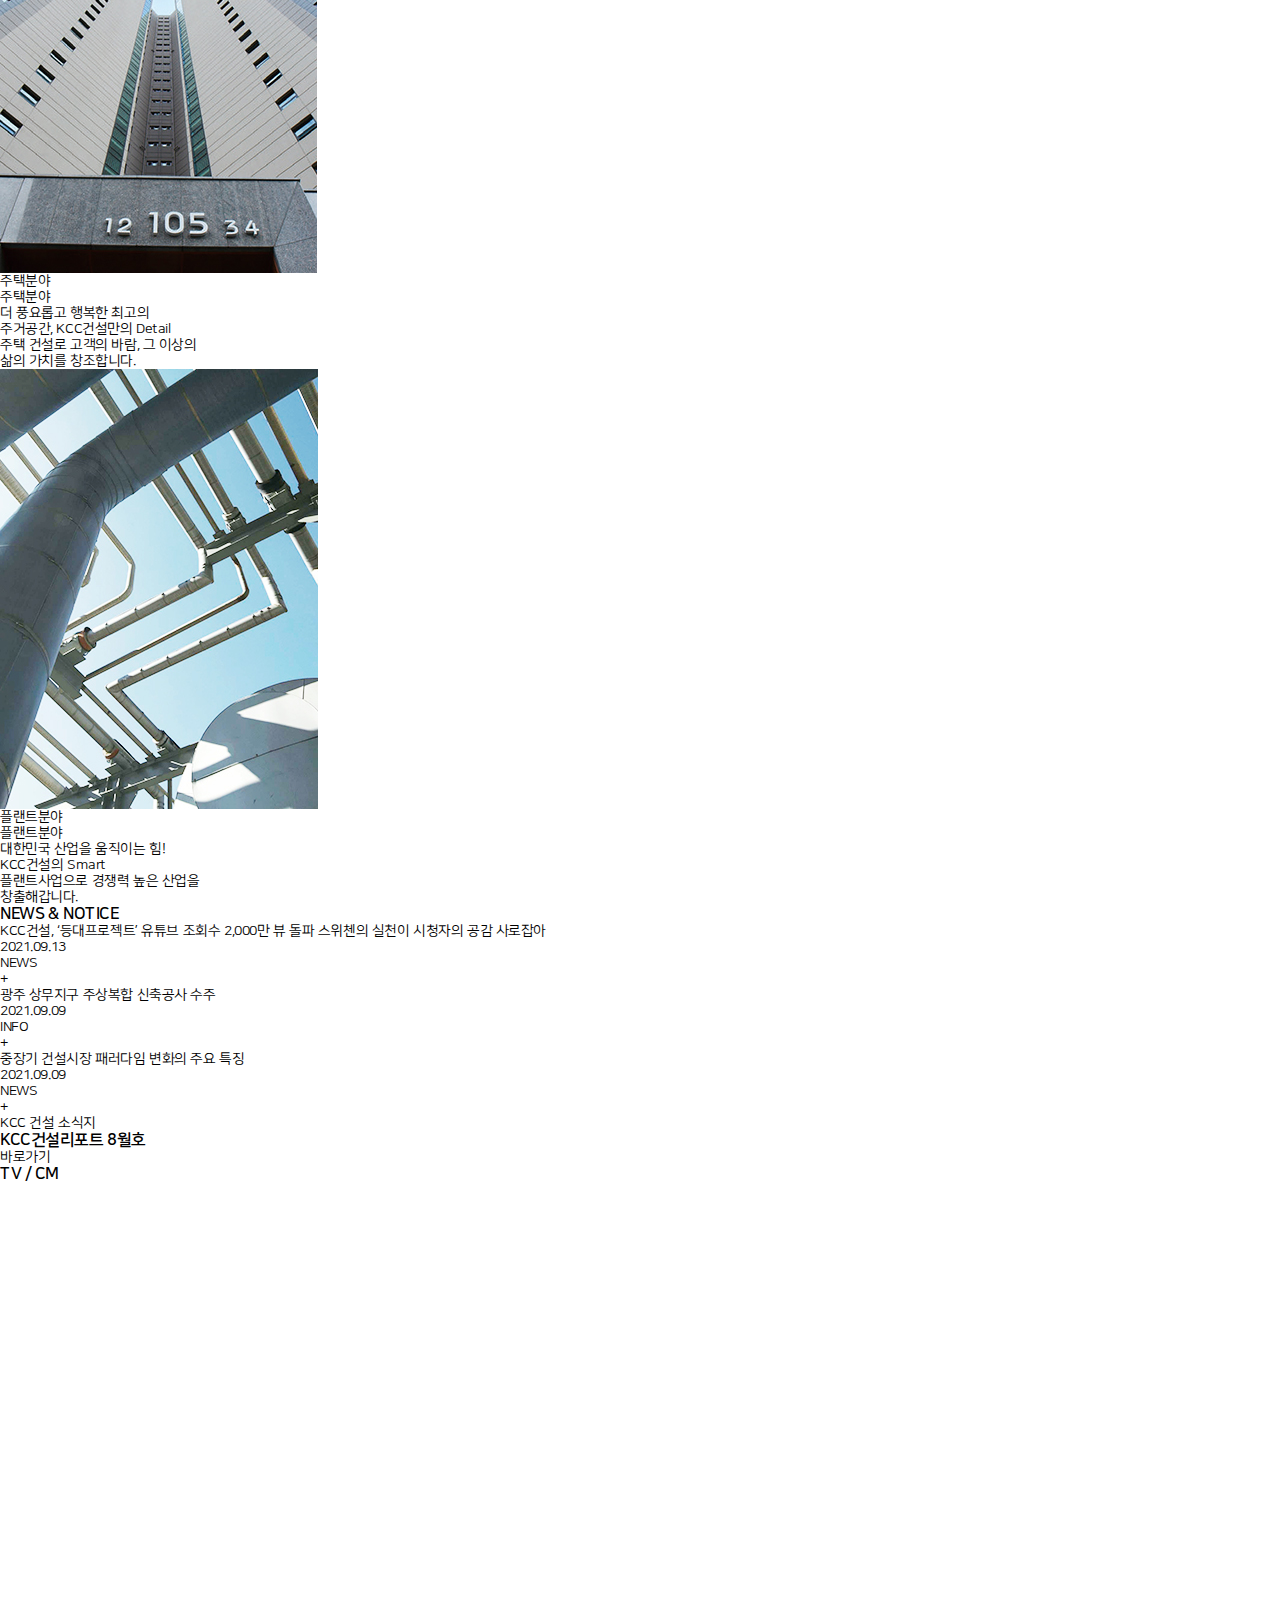
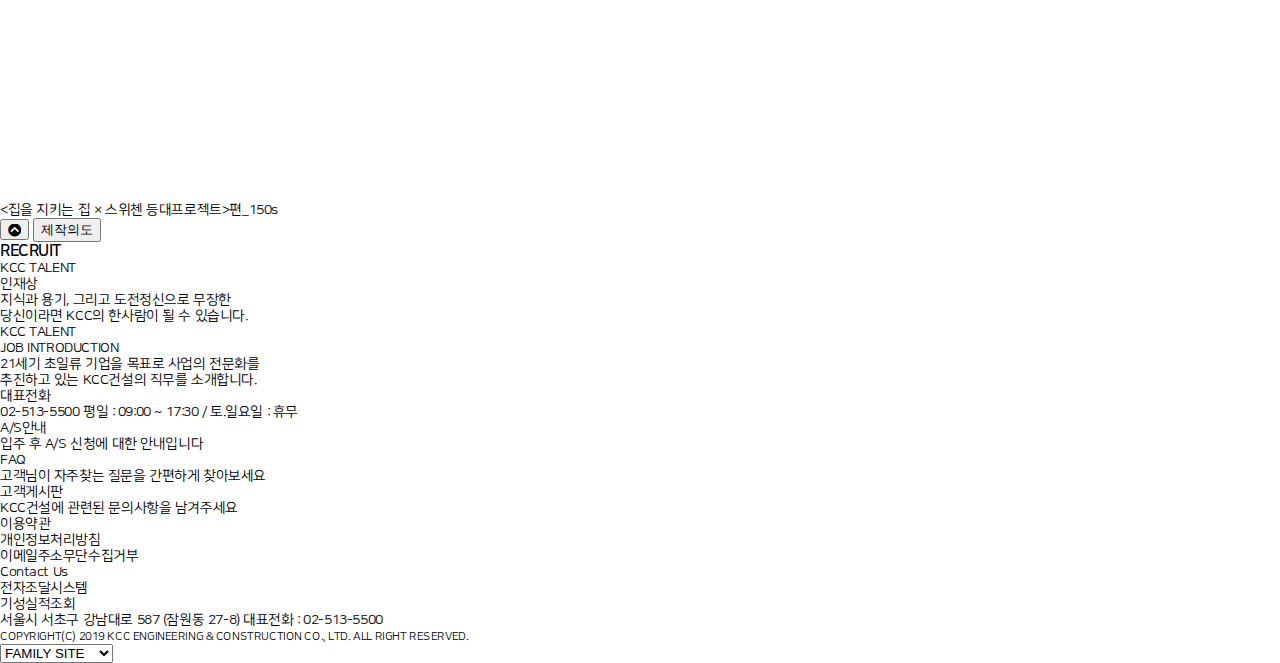
==== commit aff65e69: "해냈따" ====
--- a/kcc/index.html
+++ b/kcc/index.html
@@ -452,32 +452,32 @@
 <script>
 'use strict';
 
-$('ul.main-menu > li > a').on('mouseenter focus', function() {
-  $('ul.main-menu > li > ul').css({'display': 'none'});
-  $(this).next().css({'display': 'block'});
-  $('#header').addClass('white open');
-});
-
-$('#header').on('mouseleave', function() {
-  $('ul.main-menu > li > ul').css({'display': 'none'});
-  $('#header').removeClass('open');
-  checkScroll();
-});
-
-
-checkScroll();
-$(window).on('scroll', function() {
-  checkScroll();
-});
-
-function checkScroll() {
-  var scrollAmt = $(document).scrollTop();
-  if (scrollAmt > 200) {
-    $('#header').addClass('white');
-  } else {
-    $('#header').removeClass('white');
-  }
-}
+// $('ul.main-menu > li > a').on('mouseenter focus', function() {
+//   $('ul.main-menu > li > ul').css({'display': 'none'});
+//   $(this).next().css({'display': 'block'});
+//   $('#header').addClass('white open');
+// });
+
+// $('#header').on('mouseleave', function() {
+//   $('ul.main-menu > li > ul').css({'display': 'none'});
+//   $('#header').removeClass('open');
+//   checkScroll();
+// });
+
+
+// checkScroll();
+// $(window).on('scroll', function() {
+//   checkScroll();
+// });
+
+// function checkScroll() {
+//   var scrollAmt = $(document).scrollTop();
+//   if (scrollAmt > 200) {
+//     $('#header').addClass('white');
+//   } else {
+//     $('#header').removeClass('white');
+//   }
+// }
 
 
 </script>
--- a/kcc/css/style-pc.css
+++ b/kcc/css/style-pc.css
@@ -49,61 +49,55 @@
 
 /* HEADER */
 #header {
+  background-color: orange;
   position: fixed;
+  top: 0;
   left: 0;
-  top: 0;
   width: 100%;
   height: 107px;
-  background-color: orange;
-  color: #fff;
-}
-
-#header.active {
-  color: #000;
-  background-color: #fff;
+  /* color: #fff; */
 }
 
 #header::after {
   content: '';
   position: absolute;
+  top: 100%;
   left: 0;
-  top: 100%;
   width: 100%;
   height: inherit;
-  background: #f5f5f5;
+  background-color: #f5f5f5;
+  background-color: orangered;
+  z-index: -1;
+  display: none;
 }
 
 #header h1 {
   position: absolute;
-  left: 40px;
+  left: 50px;
   top: 50%;
   transform: translateY(-50%);
 }
 
-#header.active h1 a img:first-child {
-  opacity: 0;
-}
-
-#header.active h1 a img:last-child {
+#header h1 img:first-child {
+  position: absolute;
+  top: 0;
+  left: 0;
   opacity: 1;
 }
 
-#header h1 a img:first-child {
-  position: absolute;
-  left: 0;
-  top: 0;
-  opacity: 1;
-}
-
-#header h1 a img:last-child {
+#header h1 img:last-child {
   opacity: 0;
 }
 
 #header nav {
   position: absolute;
-  left: 50%;
-  transform: translateX(-50%);
-  z-index: 1;
+  top: 0;
+  width: 640px;
+    left: 0;
+    right: 0;
+    margin: 0 auto;
+  /* left: 50%; */
+  /* transform: translateX(-50%); */
 }
 
 #header nav .main-menu {
@@ -112,48 +106,70 @@
 
 #header nav .main-menu > li {
   float: left;
-  font-size: 18px;
+}
+
+#header nav .main-menu > li + li {
+  margin-left: 40px;
 }
 
 #header nav .main-menu > li > a {
-  line-height: 107px;
-  padding: 0 18px;
+  line-height: 108px;
+  font-size: 18px;
+  font-weight: 700;
   position: relative;
+  transition: color 0.3s;
 }
 
-#header nav .main-menu > li ul {
-  position: absolute;
-  top: 140px;
+#header nav .main-menu > li > ul {
+  /* position: absolute; */
+  position: fixed;
+  top: 107px;
   left: 0;
-  z-index: 1;
+  /* top: 100%; */
+  /* left: 50%; */
+  /* transform: translateX(-50%); */
   width: 100%;
+  background-color: #f5f5f5;
   text-align: center;
-  /* display: none; */
+  display: none;
 }
 
-#header.active nav .main-menu > li ul {
+
+
+#header nav .main-menu > li:hover > ul {
   display: block;
 }
 
-#header nav .main-menu > li ul > li {
+#header nav .main-menu > li > ul::after {
+  content: '';
+  position: fixed;
+}
+
+#header nav .main-menu > li > ul > li + li {
+  margin-left: 40px;
+}
+
+#header nav .main-menu > li > ul > li {
   display: inline-block;
-  color: #666;
+}
+
+#header nav .main-menu > li > ul > li > a {
+  line-height: 108px;
+  font-size: 16px;
 }
 
 #header .sub-menu {
   position: absolute;
-  right: 40px;
+  right: 50px;
   top: 50%;
   transform: translateY(-50%);
+  overflow: hidden;
 }
 
 #header .sub-menu li {
   float: left;
-  font-size: 14px;
-}
-
-#header .sub-menu li + li {
-  margin-left: 10px;
+  position: relative;
+  padding: 0 10px;
 }
 
 #header .sub-menu li + li::before {
@@ -161,69 +177,11 @@
   position: absolute;
   top: 0;
   bottom: 0;
+  left: 0;
   margin: auto 0;
   width: 1px;
   height: 8px;
-  background-color: #e0e0e0;
+  background-color: #fff;
 }
 
-#header .sub-menu li + li a {
-  padding-left: 11px;
-}
 
-#header.white {
-  color: #000000;
-  background: #ffffff;
-  border-bottom: 1px solid #e0e0e0;
-}
-
-#header.white h1 a img:first-child {
-  opacity: 0;
-}
-
-#header.white h1 a img+img {
-  opacity: 1;
-}
-
-#header.white #top-menu>li+li::before {
-  color: #000000;
-}
-
-#header.white #top-menu>li.box a {
-  border-color: #000000;
-}
-
-#header.open::after {
-  content: '';
-  position: absolute;
-  left: 0;
-  top: 100%;
-  width: 100%;
-  height: 100px;
-  background: #f5f5f5;
-}
-
-#header nav ul.main-menu>li>ul {
-  display: none;
-}
-
-#header nav ul.main-menu li ul.open {
-  display: block;
-}
-
-/* animation keyframes */
-/*
-@keyframes show-up {
-  0% {transform: translate(0, 50px); opacity: 0;}
-  100% {transform: translate(0, 0); opacity: 1;}
-}
-@keyframes btn-effect-right {
-  0% {transform: translate(0, 0);}
-  100% {transform: translate(5px, 0);}
-}
-
-#main-faq a.more:hover i {animation: btn-effect-right 0.3s ease 0s infinite alternate forwards;}
-*/
-
-
-
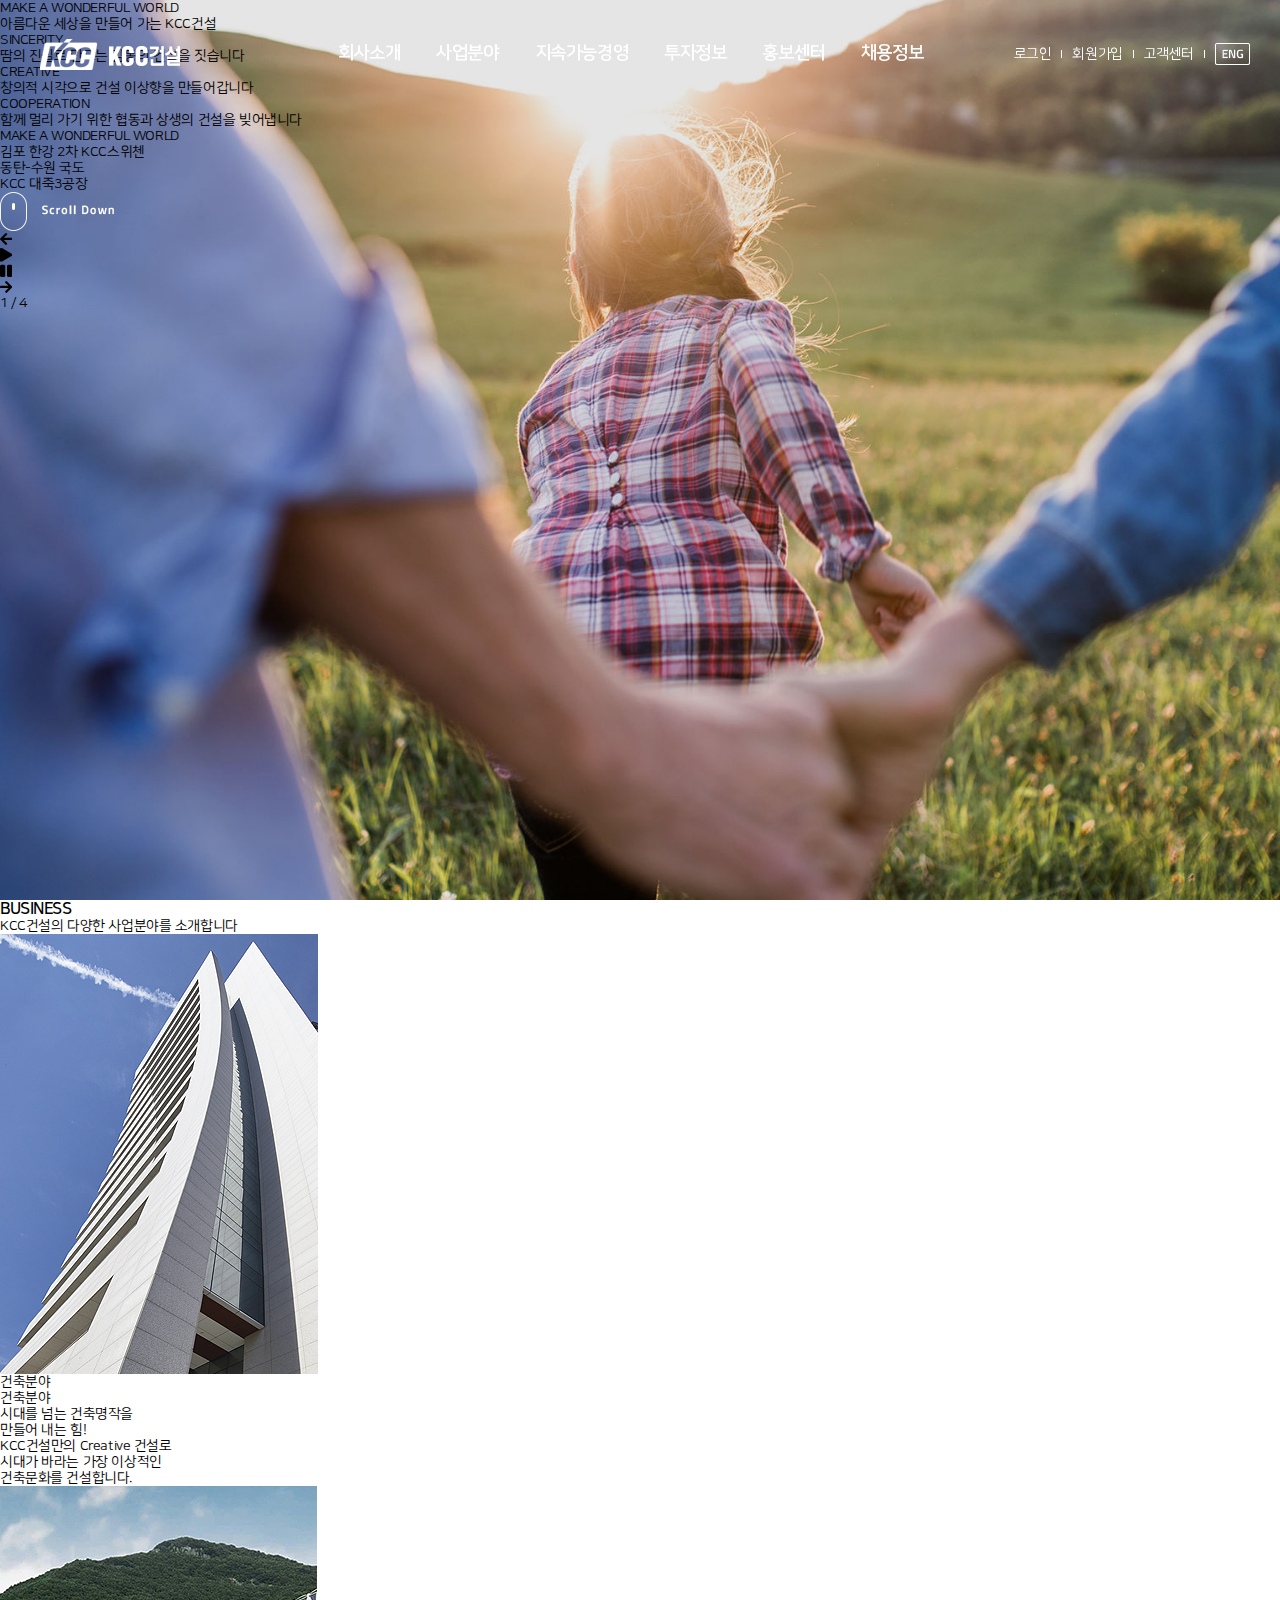
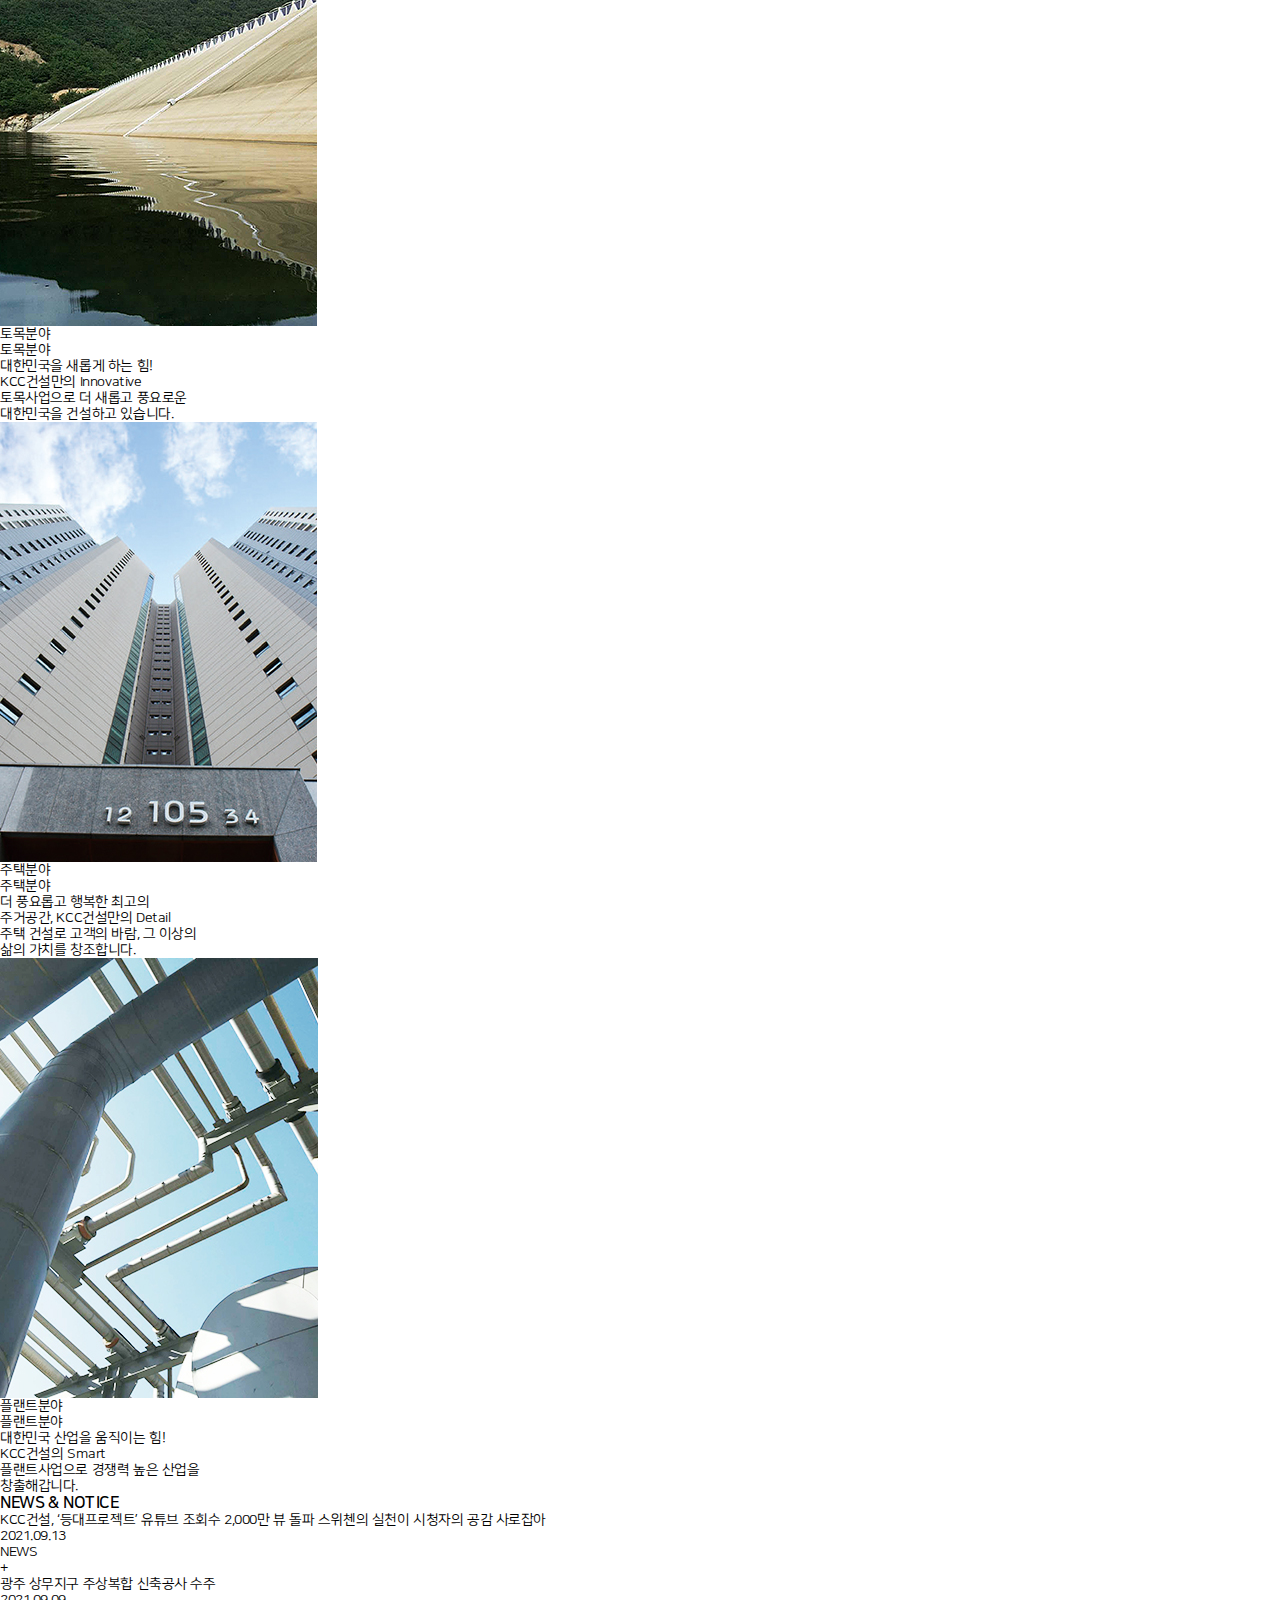
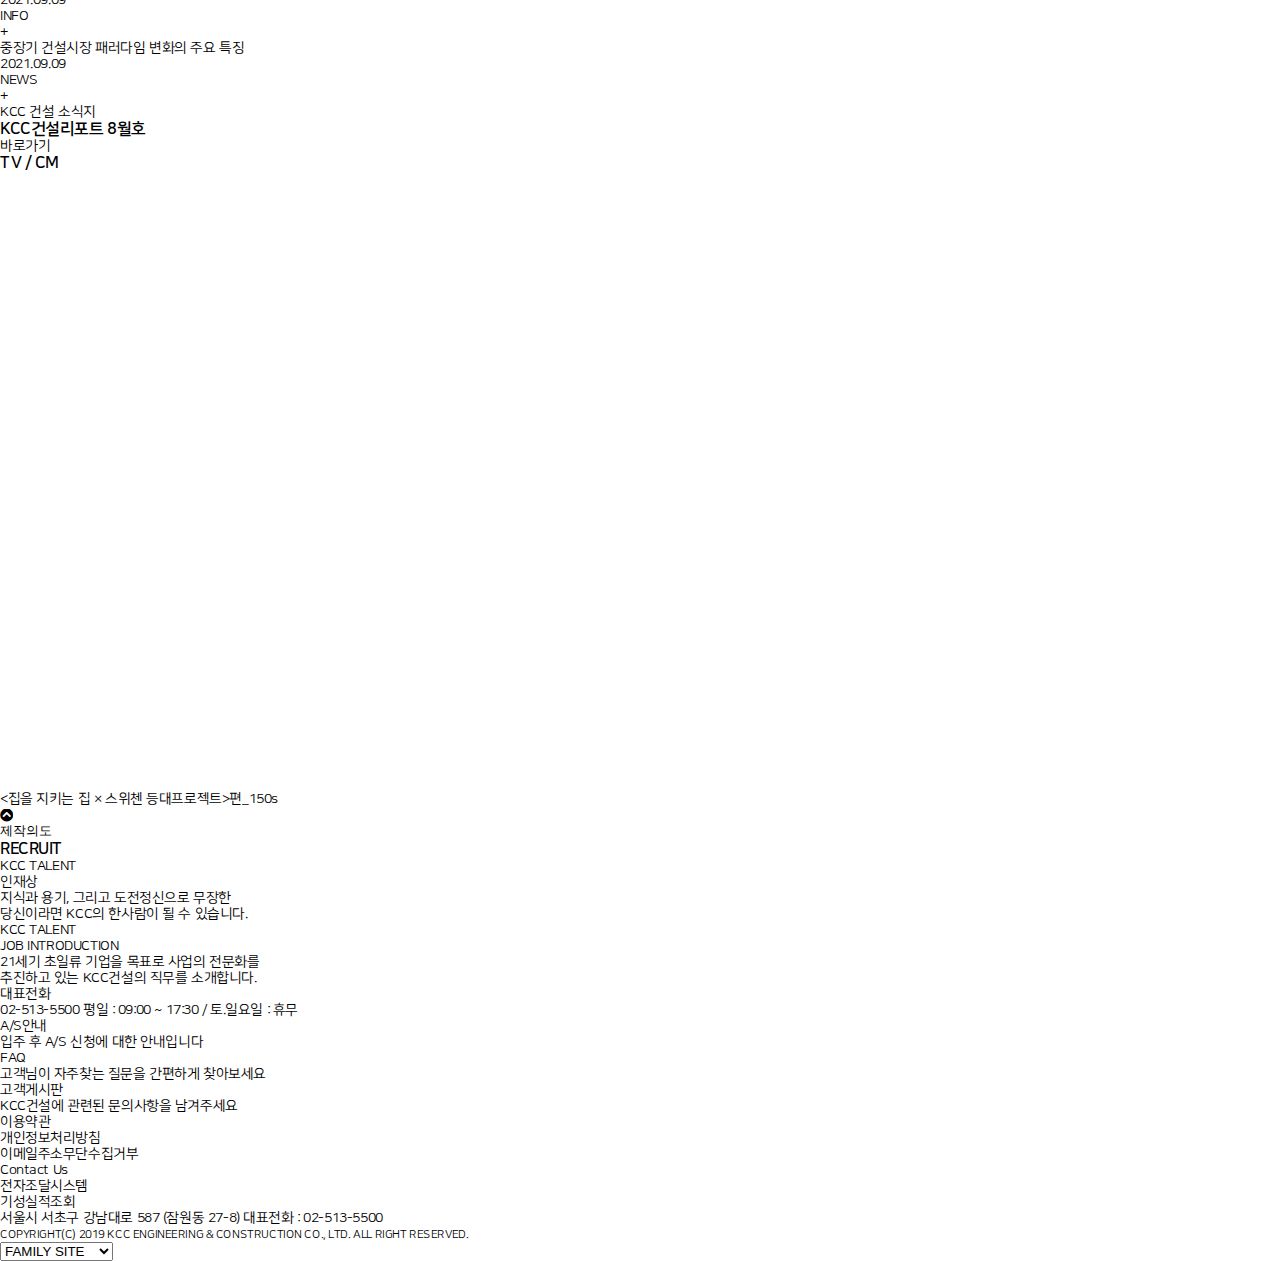
==== commit 2c78b874: "HEADER" ====
--- a/kcc/index.html
+++ b/kcc/index.html
@@ -24,8 +24,8 @@
      <header id="header">
        <h1>
          <a href="javascript:void(0)">
-          <img src="./img/logo-white.png" alt="KCC건설" />
-           <img src="./img/logo.png" alt="KCC건설" />
+          <img src="./img/header_logo_whtie.png" alt="KCC건설" />
+           <img src="./img/header_logo.png" alt="KCC건설" />
           </a>
         </h1>
 
@@ -99,7 +99,12 @@
           <li><a href="javascript:void(0)">로그인</a></li>
           <li><a href="javascript:void(0)">회원가입</a></li>
           <li><a href="javascript:void(0)">고객센터</a></li>
-          <li class="eng"><a href="javascript:void(0)">ENG</a></li>
+          <li>
+            <button class="btn">
+              <img src="./img/btn-eng_w.png" alt="english" />
+              <img src="./img/btn-eng_b.png" alt="english" />
+            </button>
+          </li>
         </ul>
      </header>
 
--- a/kcc/css/style-pc.css
+++ b/kcc/css/style-pc.css
@@ -1,22 +1,93 @@
 @charset "utf-8";
 
 /* reset */
-html {-webkit-text-size-adjust: none; text-size-adjust: none;}
-body {margin: 0;}
-h1, h2, h3, h4, h5, h6, ul, ol, li, dl, dt, dd, p {margin: 0; padding: 0;}
-h1, h2, h3, h4, h5, h6 {font-weight: 700;}
-a {color: inherit; text-decoration: inherit; display: block;}
-li {list-style: none;}
-img {vertical-align: middle; max-width: 100%; display: block;}
-address, em, i, cite {font-style: normal;}
-table {border-collapse: collapse;}
-table caption {overflow: hidden; width: 0; height: 0;}
-i[class^="fa"] {position: relative; display: inline-block; vertical-align: middle; overflow: hidden;}
-i[class^="fa"] span {position: absolute; left: -9999px;}
-.ir-hidden {position: absolute; left: -9999px;}
-.mobile {display: none !important;}
-br.only-m {content: '';}
-br.only-m::after {content: '\00a0';}
+html {
+  -webkit-text-size-adjust: none;
+  text-size-adjust: none;
+}
+
+body {
+  margin: 0;
+}
+
+h1, h2, h3, h4, h5, h6, ul, ol, li, dl, dt, dd, p {
+  margin: 0; 
+  padding: 0;
+}
+
+h1, h2, h3, h4, h5, h6 {
+  font-weight: 700;
+
+}
+a {
+  color: inherit;
+  text-decoration: inherit;
+  display: block;
+}
+
+ul, li {
+  list-style: none;
+}
+
+img {
+  max-width: 100%;
+  display: block;
+}
+
+button {
+  padding: 0;
+}
+
+address, em, i, cite {
+  font-style: normal;
+}
+
+table {
+  border-collapse: collapse;
+}
+
+table caption {
+  overflow: hidden;
+  width: 0;
+  height: 0;
+}
+
+i[class^="fa"] {
+  position: relative;
+  display: inline-block;
+  vertical-align: middle;
+  overflow: hidden;
+}
+
+i[class^="fa"] span {
+  position: absolute;
+  left: -9999px;
+}
+
+.ir-hidden {
+  position: absolute;
+  left: -9999px;
+}
+
+.mobile {
+  display: none !important;
+}
+
+br.only-m {
+  content: '';
+}
+
+br.only-m::after {
+  content: '\00a0';
+}
+
+button.btn{
+  display: block;
+  background-color: transparent;
+  border: none;
+  text-align: center;
+  cursor: pointer;
+}
 
 
 /* common */
@@ -49,31 +120,24 @@
 
 /* HEADER */
 #header {
-  background-color: orange;
+  background-color: transparent;
   position: fixed;
   top: 0;
   left: 0;
   width: 100%;
   height: 107px;
-  /* color: #fff; */
-}
-
-#header::after {
-  content: '';
-  position: absolute;
-  top: 100%;
-  left: 0;
-  width: 100%;
-  height: inherit;
-  background-color: #f5f5f5;
-  background-color: orangered;
-  z-index: -1;
-  display: none;
+  color: #fff;
+}
+
+#header.active {
+  color: #000;
+  background: #fff;
+  border-bottom: 1px solid #e0e0e0;
 }
 
 #header h1 {
   position: absolute;
-  left: 50px;
+  left: 40px;
   top: 50%;
   transform: translateY(-50%);
 }
@@ -89,15 +153,21 @@
   opacity: 0;
 }
 
+#header.active h1 img:first-child {
+  opacity: 0;
+}
+
+#header.active h1 img:last-child {
+  opacity: 1;
+}
+
 #header nav {
   position: absolute;
-  top: 0;
-  width: 640px;
-    left: 0;
-    right: 0;
-    margin: 0 auto;
-  /* left: 50%; */
-  /* transform: translateX(-50%); */
+  max-width: 640px;
+  top: 0;
+  left: 0;
+  right: 0;
+  margin: 0 auto;
 }
 
 #header nav .main-menu {
@@ -106,47 +176,50 @@
 
 #header nav .main-menu > li {
   float: left;
-}
-
-#header nav .main-menu > li + li {
-  margin-left: 40px;
+  position: relative;
+  padding: 0 18px;
 }
 
 #header nav .main-menu > li > a {
-  line-height: 108px;
+  line-height: 107px;
   font-size: 18px;
   font-weight: 700;
   position: relative;
-  transition: color 0.3s;
+  transition: color 250ms;
+}
+
+#header nav .main-menu > li.selected > a {
+  color: rgb(12, 76, 163);
+}
+
+#header nav .main-menu > li > a::after {
+  content: '';
+  position: absolute;
+  bottom: 0;
+  left: 50%;
+  transform: translateX(-50%);
+  width: 0;
+  height: 3px;
+  background-color: rgba(12, 76, 163, 0.9);
+  transition: width 350ms;
+}
+
+#header nav .main-menu > li.selected > a::after {
+  width: 100%;
 }
 
 #header nav .main-menu > li > ul {
-  /* position: absolute; */
   position: fixed;
   top: 107px;
   left: 0;
-  /* top: 100%; */
-  /* left: 50%; */
-  /* transform: translateX(-50%); */
   width: 100%;
   background-color: #f5f5f5;
   text-align: center;
   display: none;
 }
 
-
-
-#header nav .main-menu > li:hover > ul {
+#header.active nav .main-menu > li:hover > ul {
   display: block;
-}
-
-#header nav .main-menu > li > ul::after {
-  content: '';
-  position: fixed;
-}
-
-#header nav .main-menu > li > ul > li + li {
-  margin-left: 40px;
 }
 
 #header nav .main-menu > li > ul > li {
@@ -154,13 +227,14 @@
 }
 
 #header nav .main-menu > li > ul > li > a {
-  line-height: 108px;
+  padding: 0 18px;
+  line-height: 107px;
   font-size: 16px;
 }
 
 #header .sub-menu {
   position: absolute;
-  right: 50px;
+  right: 30px;
   top: 50%;
   transform: translateY(-50%);
   overflow: hidden;
@@ -169,7 +243,11 @@
 #header .sub-menu li {
   float: left;
   position: relative;
-  padding: 0 10px;
+}
+
+#header .sub-menu li + li {
+  margin-left: 10px;
+  padding-left: 11px;
 }
 
 #header .sub-menu li + li::before {
@@ -184,4 +262,39 @@
   background-color: #fff;
 }
 
-
+#header.active .sub-menu li + li::before{
+  background-color: #000;
+}
+
+#header .sub-menu li a {
+  line-height: 22px;
+}
+
+#header .sub-menu li .btn {
+  position: relative;
+}
+
+#header .sub-menu li .btn img:first-child {
+  position: absolute;
+  top: 0;
+  left: 0;
+  opacity: 1;
+}
+
+#header .sub-menu li .btn img:last-child {
+  opacity: 0;
+}
+
+#header.active .sub-menu li .btn img:first-child {
+  opacity: 0;
+}
+
+#header .sub-menu li .btn img:last-child {
+  opacity: 1;
+}
+
+/* MAIN */
+#banner {
+  background: url("../img/banner_bg.jpg") no-repeat center/cover;
+  height: 100vh;
+}
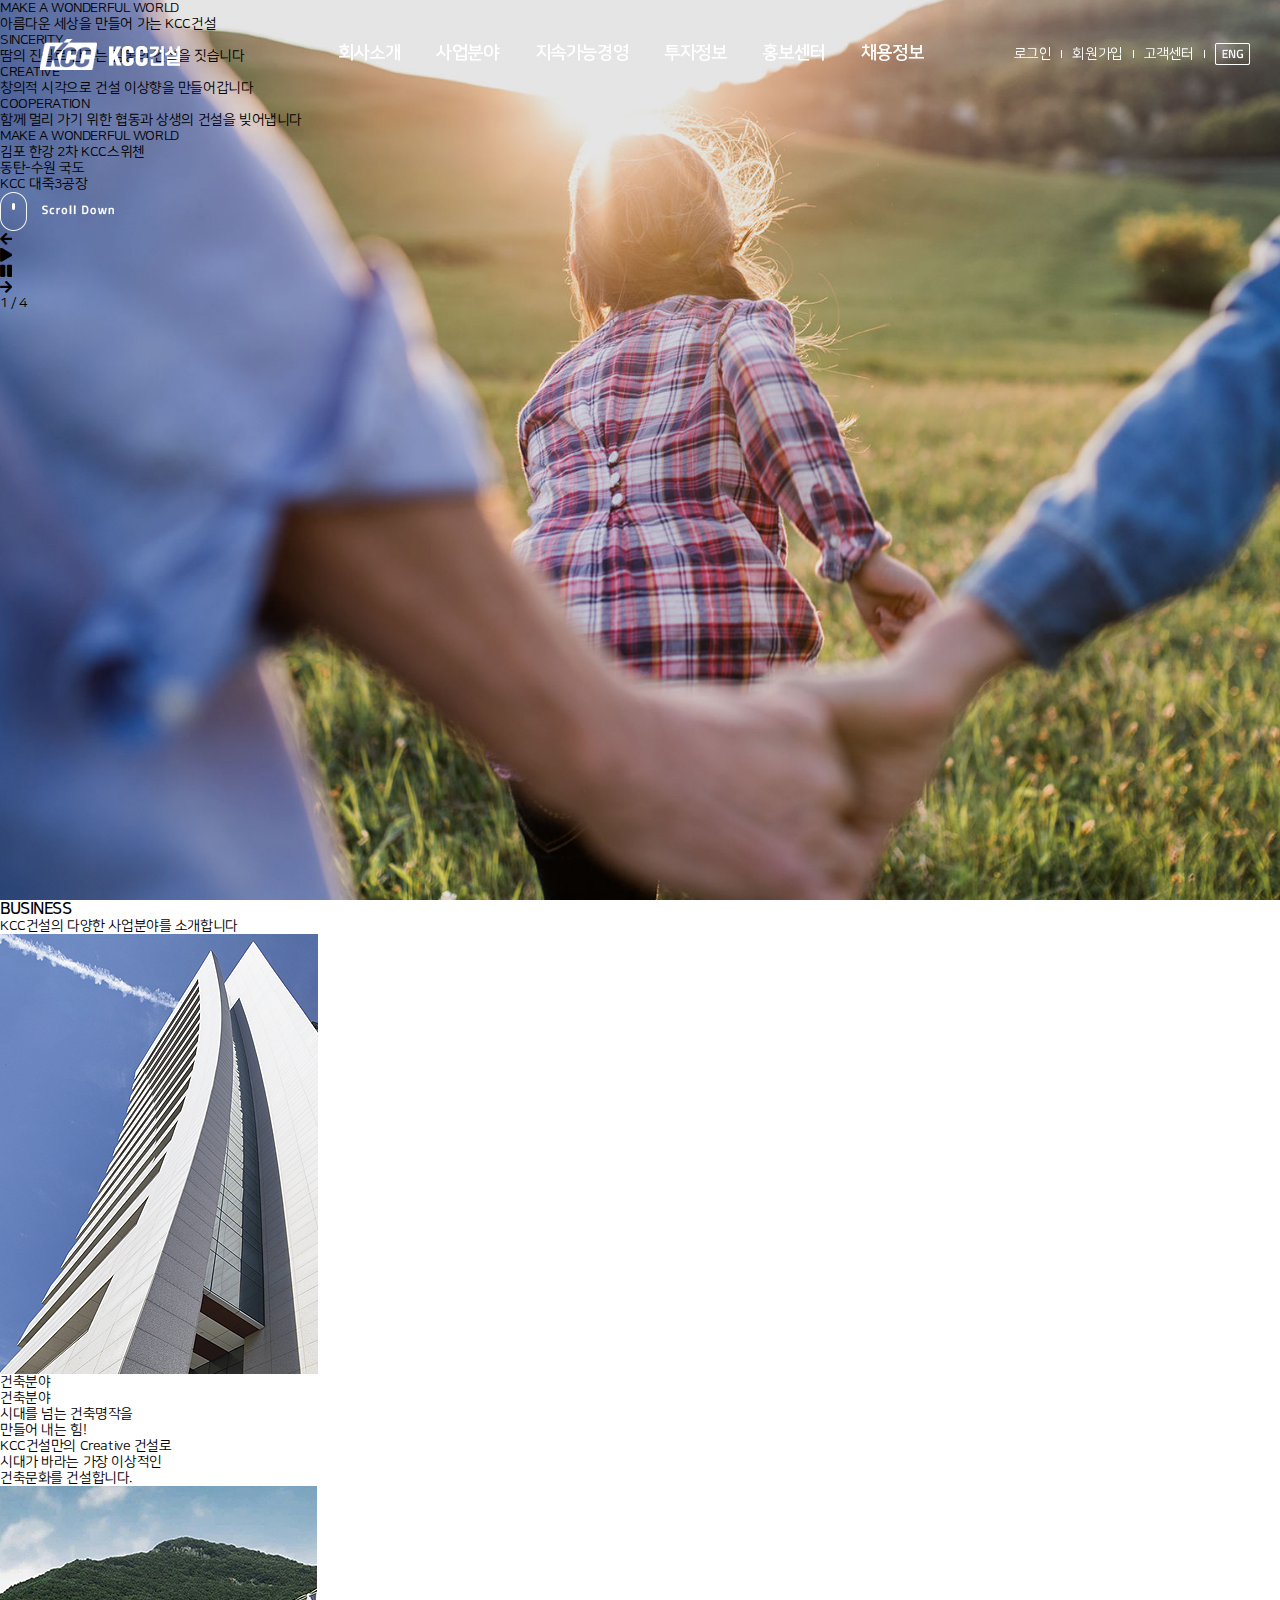
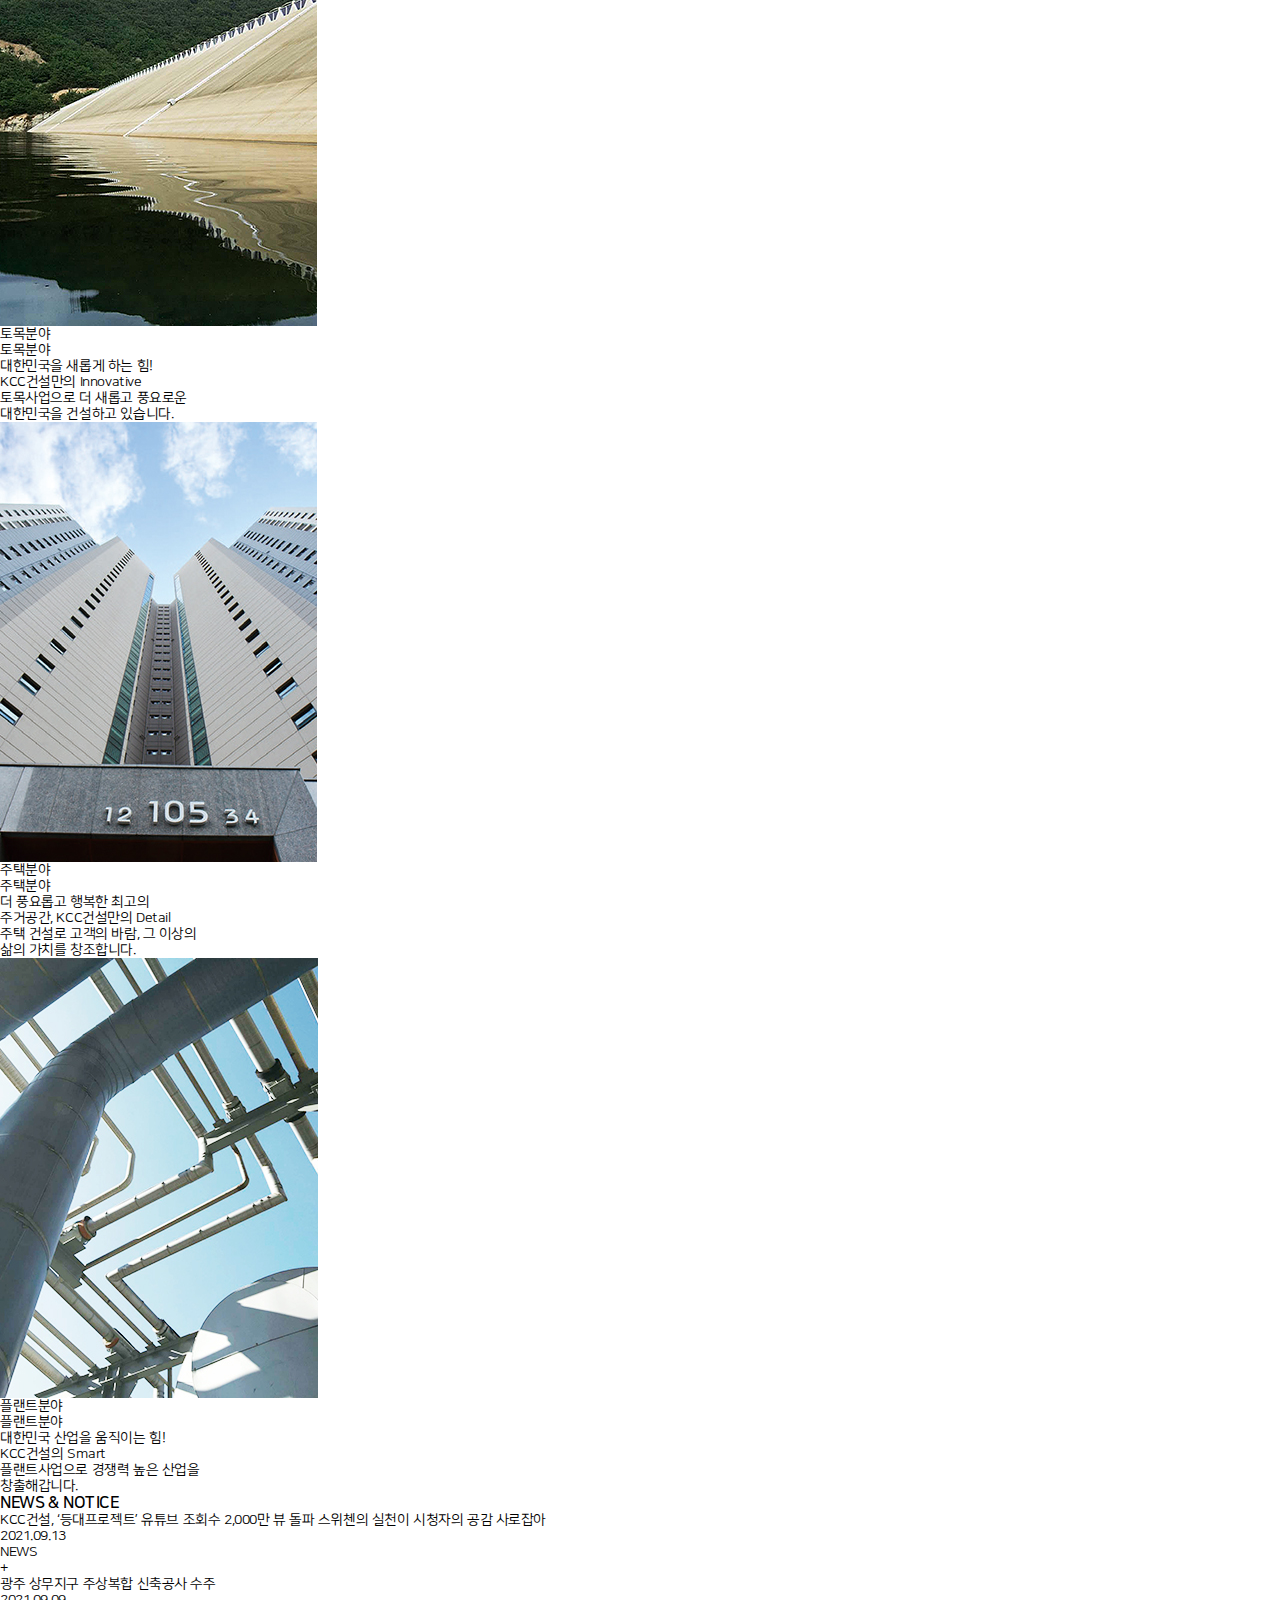
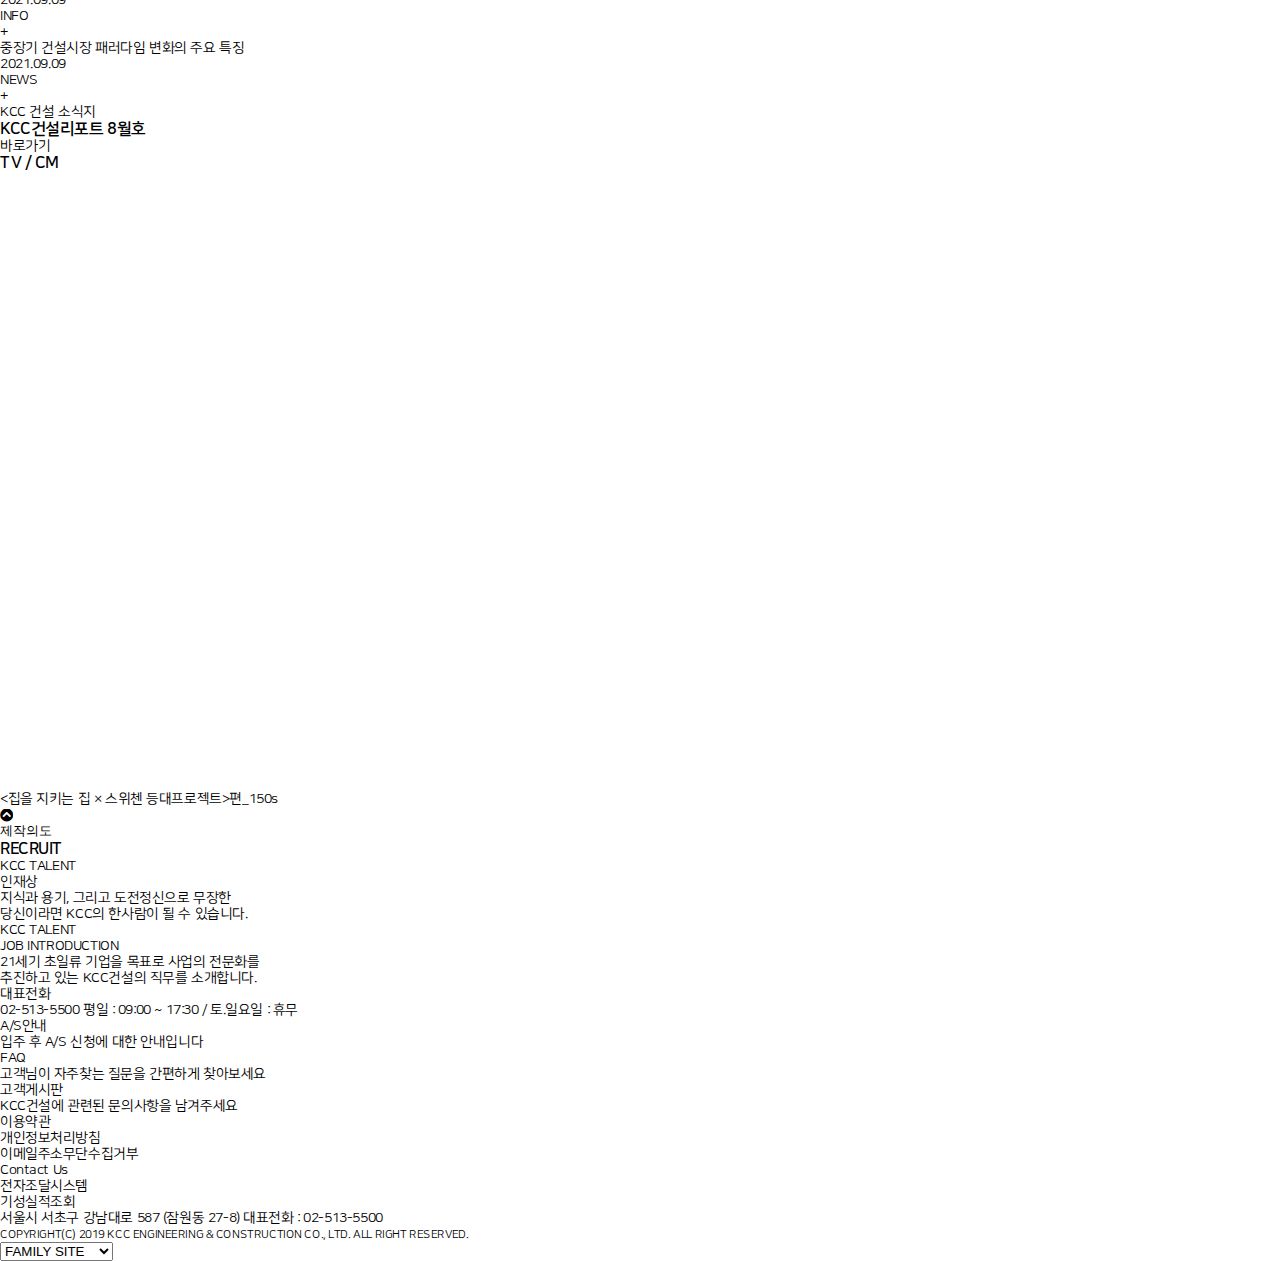
==== commit b5f454b3: "JS: Scroll" ====
--- a/kcc/index.html
+++ b/kcc/index.html
@@ -157,7 +157,7 @@
               <li>KCC 대죽3공장</li>
             </ul>
             <a href="javascript:void(0)" class="scroll">
-              <img src="./img/icon-scroll.png" alt="Scroll Down" />
+              <img src="./img/scroll_ico.png" alt="Scroll Down" />
             </a>
             <div class="prev">
               <i class="fas fa-arrow-left"><span>이전</span></i>
@@ -188,7 +188,7 @@
           <ul class="business__menu">
             <li>
               <a href="javascript:void(0)"></a>
-              <img src="./img/main-business-01.jpg" alt="" />
+              <img src="./img/business-1.jpg" alt="" />
               <em>건축분야</em>
               <div class="contents">
                 <div class="contents__title">건축분야</div>
@@ -199,7 +199,7 @@
             </li>
             <li>
               <a href="javascript:void(0)"></a>
-              <img src="./img/main-business-02.jpg" alt="" />
+              <img src="./img/business-2.jpg" alt="" />
               <em>토목분야</em>
               <div class="contents">
                 <div class="contents__title">토목분야</div>
@@ -210,7 +210,7 @@
             </li>
             <li>
               <a href="javascript:void(0)"></a>
-              <img src="./img/main-business-03.jpg" alt="" />
+              <img src="./img/business-3.jpg" alt="" />
               <em>주택분야</em>
               <div class="contents">
                 <div class="contents__title">주택분야</div>
@@ -221,7 +221,7 @@
             </li>
             <li>
               <a href="javascript:void(0)"></a>
-              <img src="./img/main-business-04.jpg" alt="" />
+              <img src="./img/business-4.jpg" alt="" />
               <em>플랜트분야</em>
               <div class="contents">
                 <div class="contents__title">플랜트분야</div>
--- a/kcc/css/style-pc.css
+++ b/kcc/css/style-pc.css
@@ -120,18 +120,19 @@
 
 /* HEADER */
 #header {
-  background-color: transparent;
   position: fixed;
   top: 0;
   left: 0;
   width: 100%;
   height: 107px;
+  background-color: transparent;
   color: #fff;
+  z-index: 9;
 }
 
 #header.active {
   color: #000;
-  background: #fff;
+  background-color: #fff;
   border-bottom: 1px solid #e0e0e0;
 }
 
@@ -200,7 +201,7 @@
   transform: translateX(-50%);
   width: 0;
   height: 3px;
-  background-color: rgba(12, 76, 163, 0.9);
+  background-color: #3f7ac6;
   transition: width 350ms;
 }
 
@@ -214,6 +215,7 @@
   left: 0;
   width: 100%;
   background-color: #f5f5f5;
+  color: #666;
   text-align: center;
   display: none;
 }
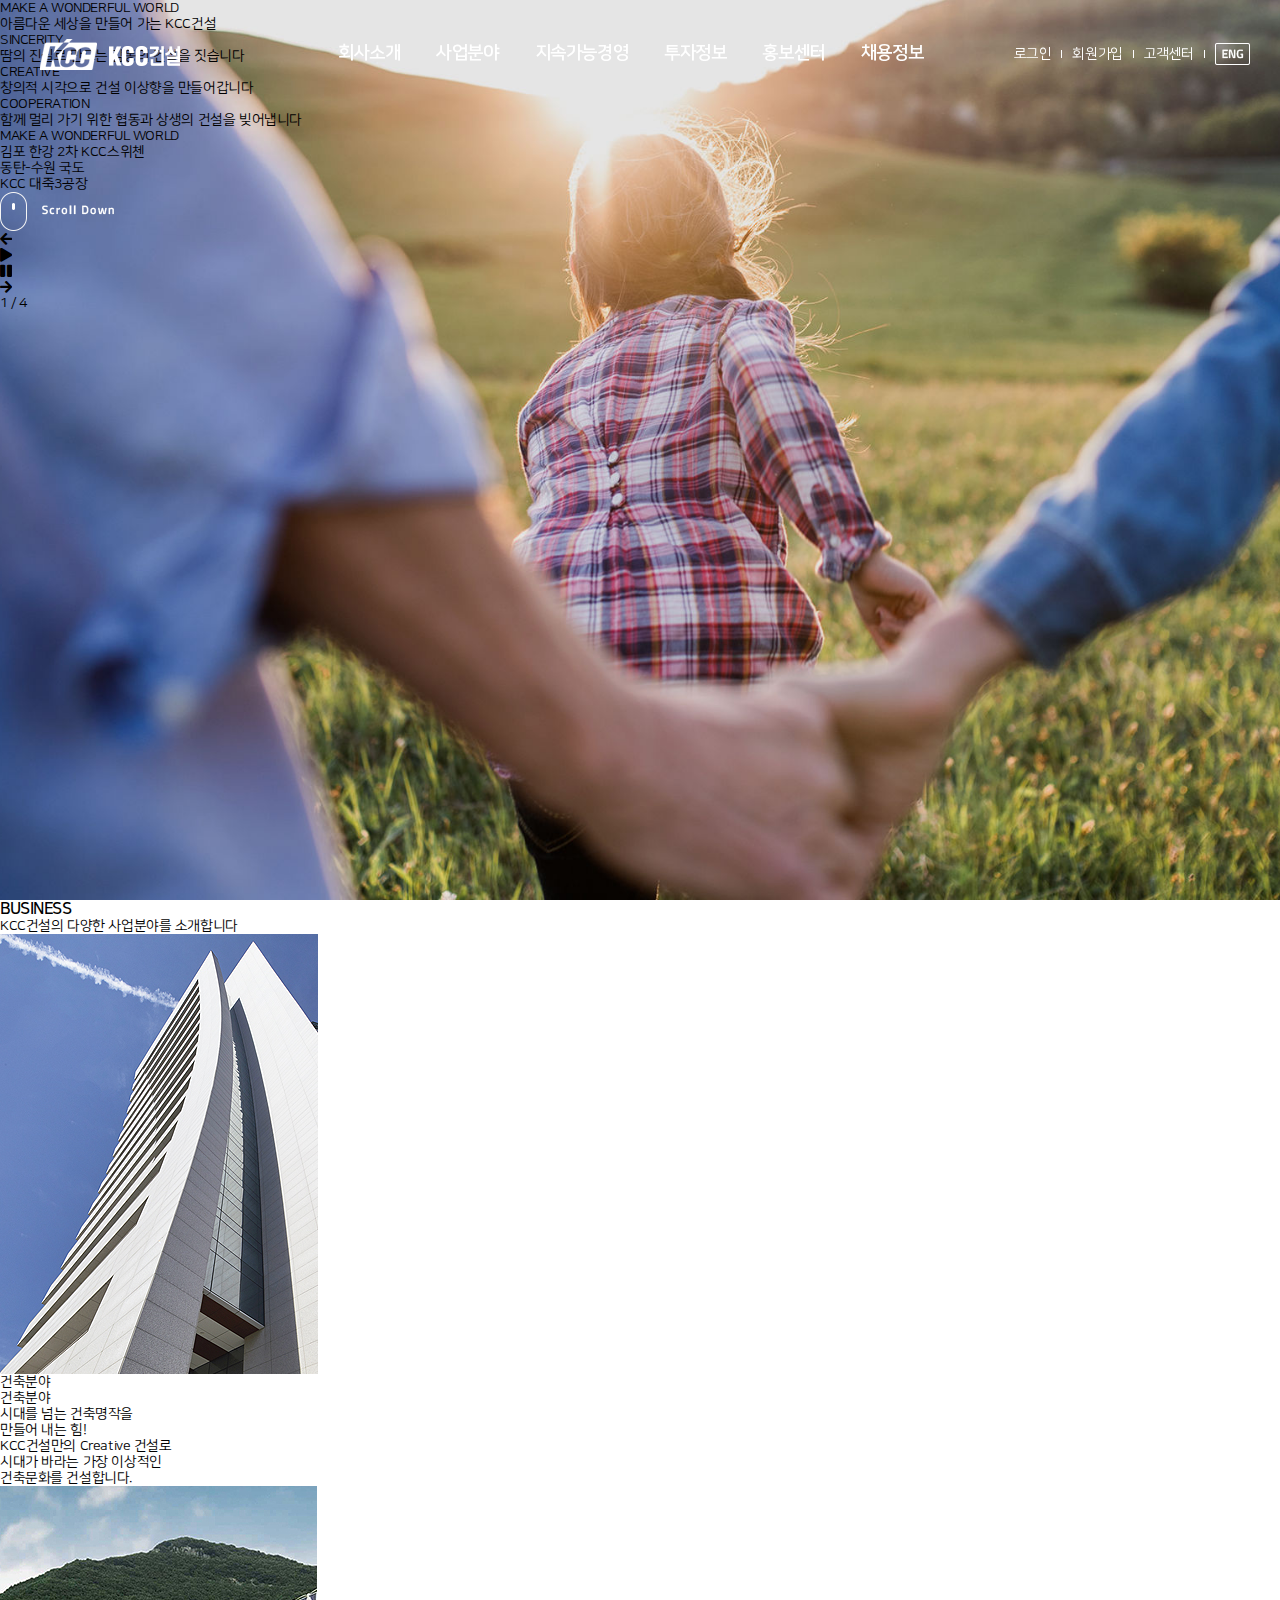
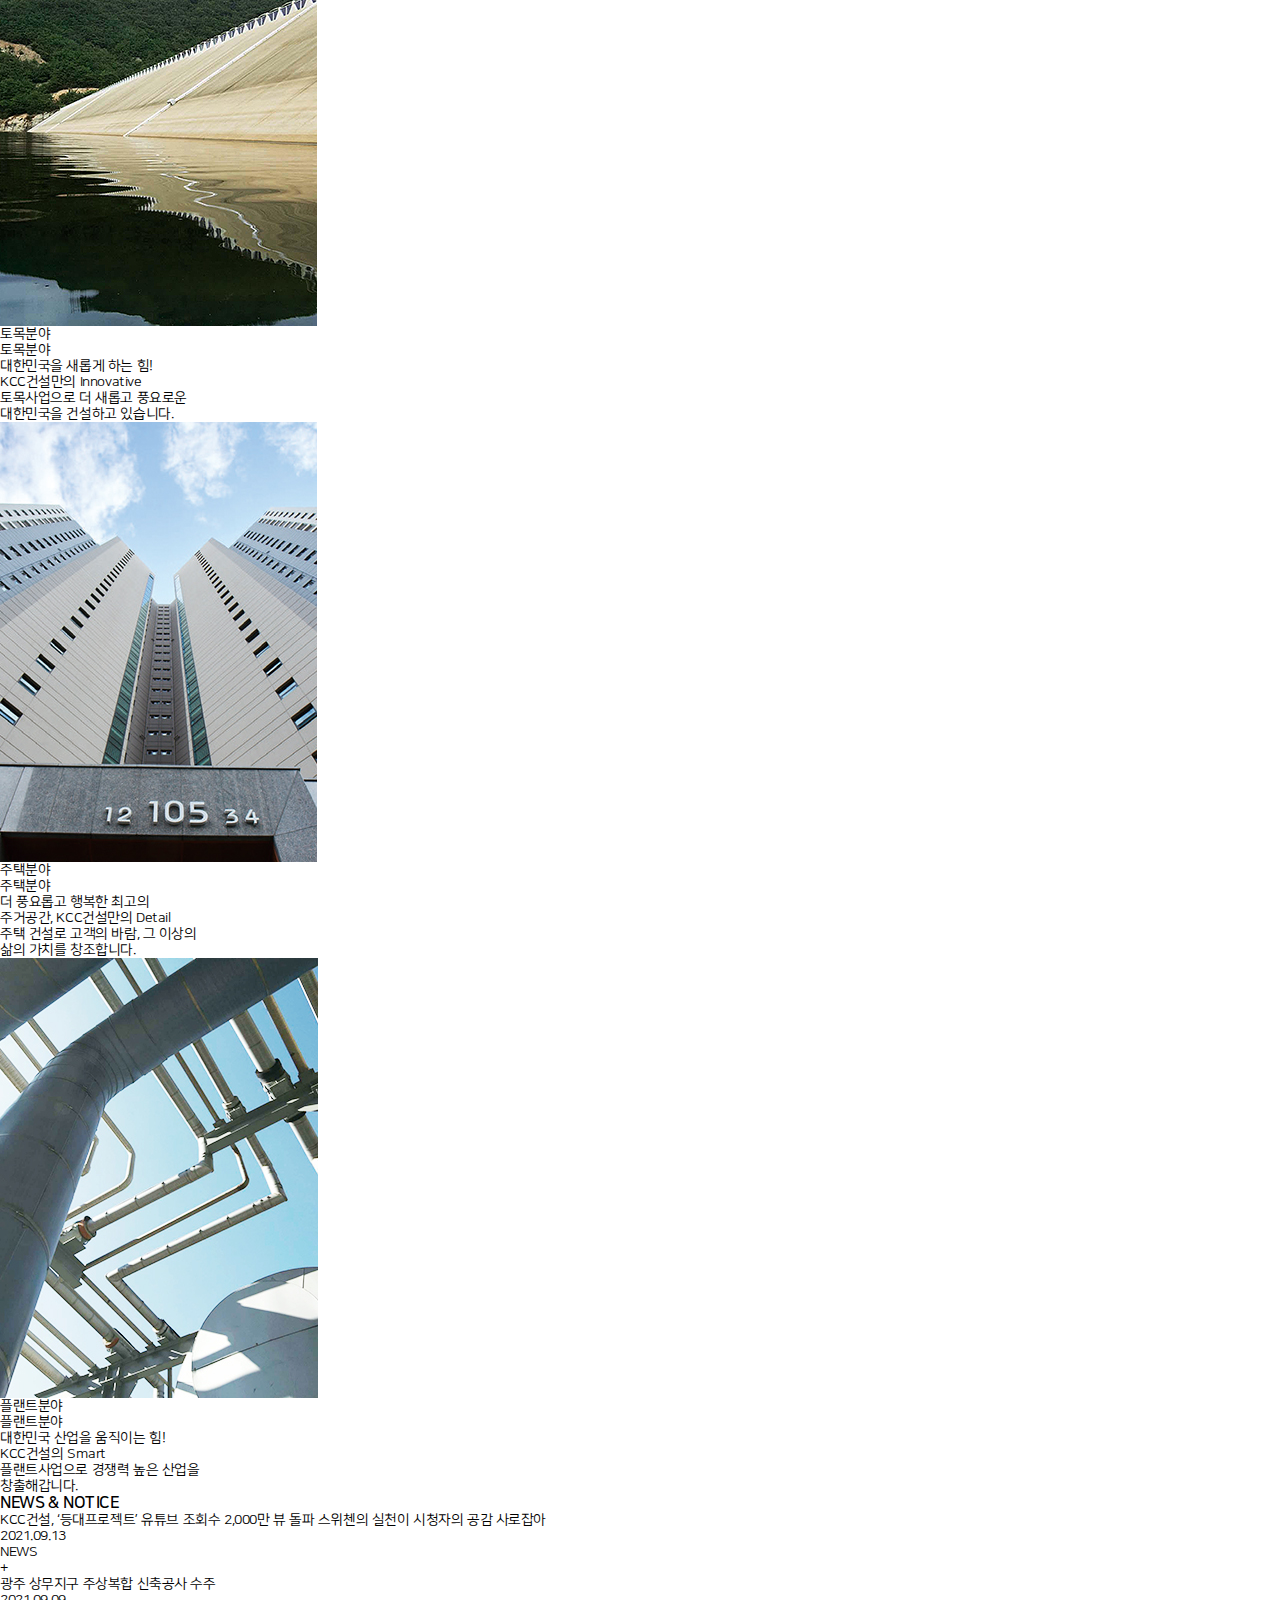
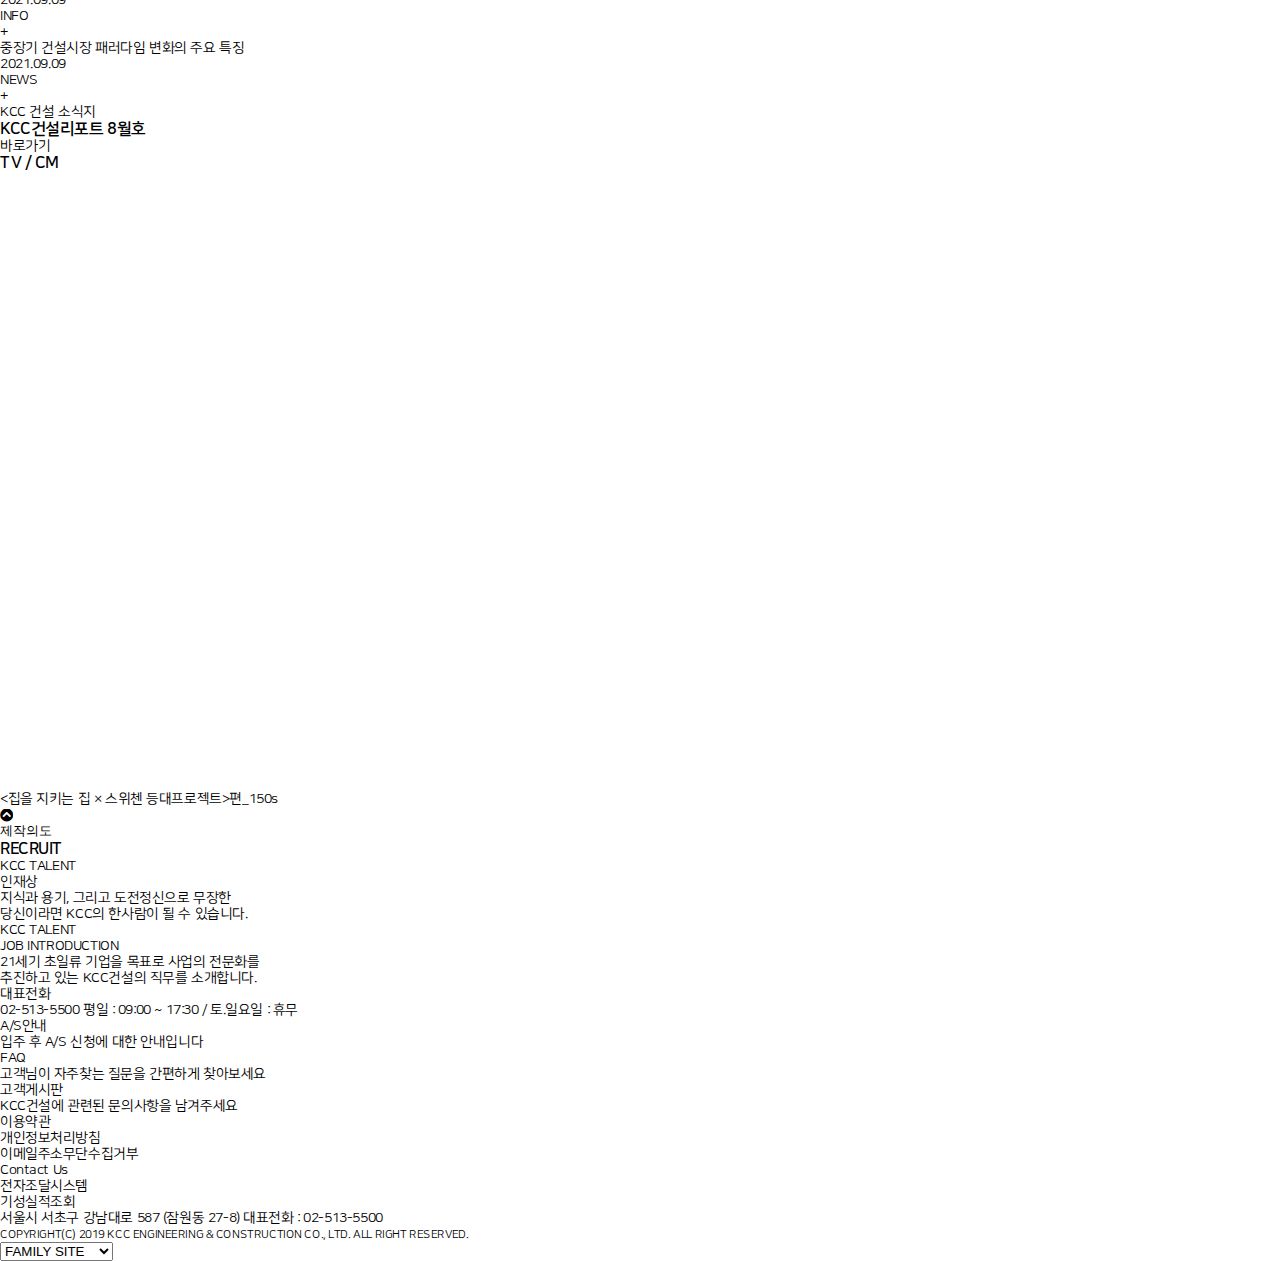
==== commit 20cd85f8: "CSS: 수정" ====
--- a/kcc/index.html
+++ b/kcc/index.html
@@ -24,8 +24,8 @@
      <header id="header">
        <h1>
          <a href="javascript:void(0)">
-          <img src="./img/header_logo_whtie.png" alt="KCC건설" />
-           <img src="./img/header_logo.png" alt="KCC건설" />
+          <img src="./img/header_logo_whtie.png" alt="KCC건설" class="white" />
+           <img src="./img/header_logo.png" alt="KCC건설" class="black" />
           </a>
         </h1>
 
@@ -101,8 +101,8 @@
           <li><a href="javascript:void(0)">고객센터</a></li>
           <li>
             <button class="btn">
-              <img src="./img/btn-eng_w.png" alt="english" />
-              <img src="./img/btn-eng_b.png" alt="english" />
+              <img src="./img/btn-eng_w.png" alt="english" class="white" />
+              <img src="./img/btn-eng_b.png" alt="english" class="black" />
             </button>
           </li>
         </ul>
--- a/kcc/css/style-pc.css
+++ b/kcc/css/style-pc.css
@@ -90,7 +90,7 @@
 }
 
 
-/* common */
+/* COMMON */
 body {
   font-family: 'NanumSquare', sans-serif;
   font-size: 14px;
@@ -136,6 +136,25 @@
   border-bottom: 1px solid #e0e0e0;
 }
 
+#header img.white {
+  position: absolute;
+  top: 0;
+  left: 0;
+  opacity: 1;
+}
+
+#header img.black {
+  opacity: 0;
+}
+
+#header.active img.white {
+  opacity: 0;
+}
+
+#header.active img.black {
+  opacity: 1;
+}
+
 #header h1 {
   position: absolute;
   left: 40px;
@@ -143,28 +162,9 @@
   transform: translateY(-50%);
 }
 
-#header h1 img:first-child {
-  position: absolute;
-  top: 0;
-  left: 0;
-  opacity: 1;
-}
-
-#header h1 img:last-child {
-  opacity: 0;
-}
-
-#header.active h1 img:first-child {
-  opacity: 0;
-}
-
-#header.active h1 img:last-child {
-  opacity: 1;
-}
-
 #header nav {
-  position: absolute;
   max-width: 640px;
+  position: absolute;
   top: 0;
   left: 0;
   right: 0;
@@ -175,14 +175,19 @@
   overflow: hidden;
 }
 
+#header nav .main-menu li {
+  padding: 0 18px;
+}
+
 #header nav .main-menu > li {
   float: left;
-  position: relative;
-  padding: 0 18px;
+}
+
+#header nav .main-menu li a {
+  line-height: 107px;
 }
 
 #header nav .main-menu > li > a {
-  line-height: 107px;
   font-size: 18px;
   font-weight: 700;
   position: relative;
@@ -229,8 +234,6 @@
 }
 
 #header nav .main-menu > li > ul > li > a {
-  padding: 0 18px;
-  line-height: 107px;
   font-size: 16px;
 }
 
@@ -255,16 +258,16 @@
 #header .sub-menu li + li::before {
   content: '';
   position: absolute;
+  left: 0;
   top: 0;
   bottom: 0;
-  left: 0;
   margin: auto 0;
   width: 1px;
   height: 8px;
   background-color: #fff;
 }
 
-#header.active .sub-menu li + li::before{
+#header.active .sub-menu li + li::before {
   background-color: #000;
 }
 
@@ -274,25 +277,6 @@
 
 #header .sub-menu li .btn {
   position: relative;
-}
-
-#header .sub-menu li .btn img:first-child {
-  position: absolute;
-  top: 0;
-  left: 0;
-  opacity: 1;
-}
-
-#header .sub-menu li .btn img:last-child {
-  opacity: 0;
-}
-
-#header.active .sub-menu li .btn img:first-child {
-  opacity: 0;
-}
-
-#header .sub-menu li .btn img:last-child {
-  opacity: 1;
 }
 
 /* MAIN */
